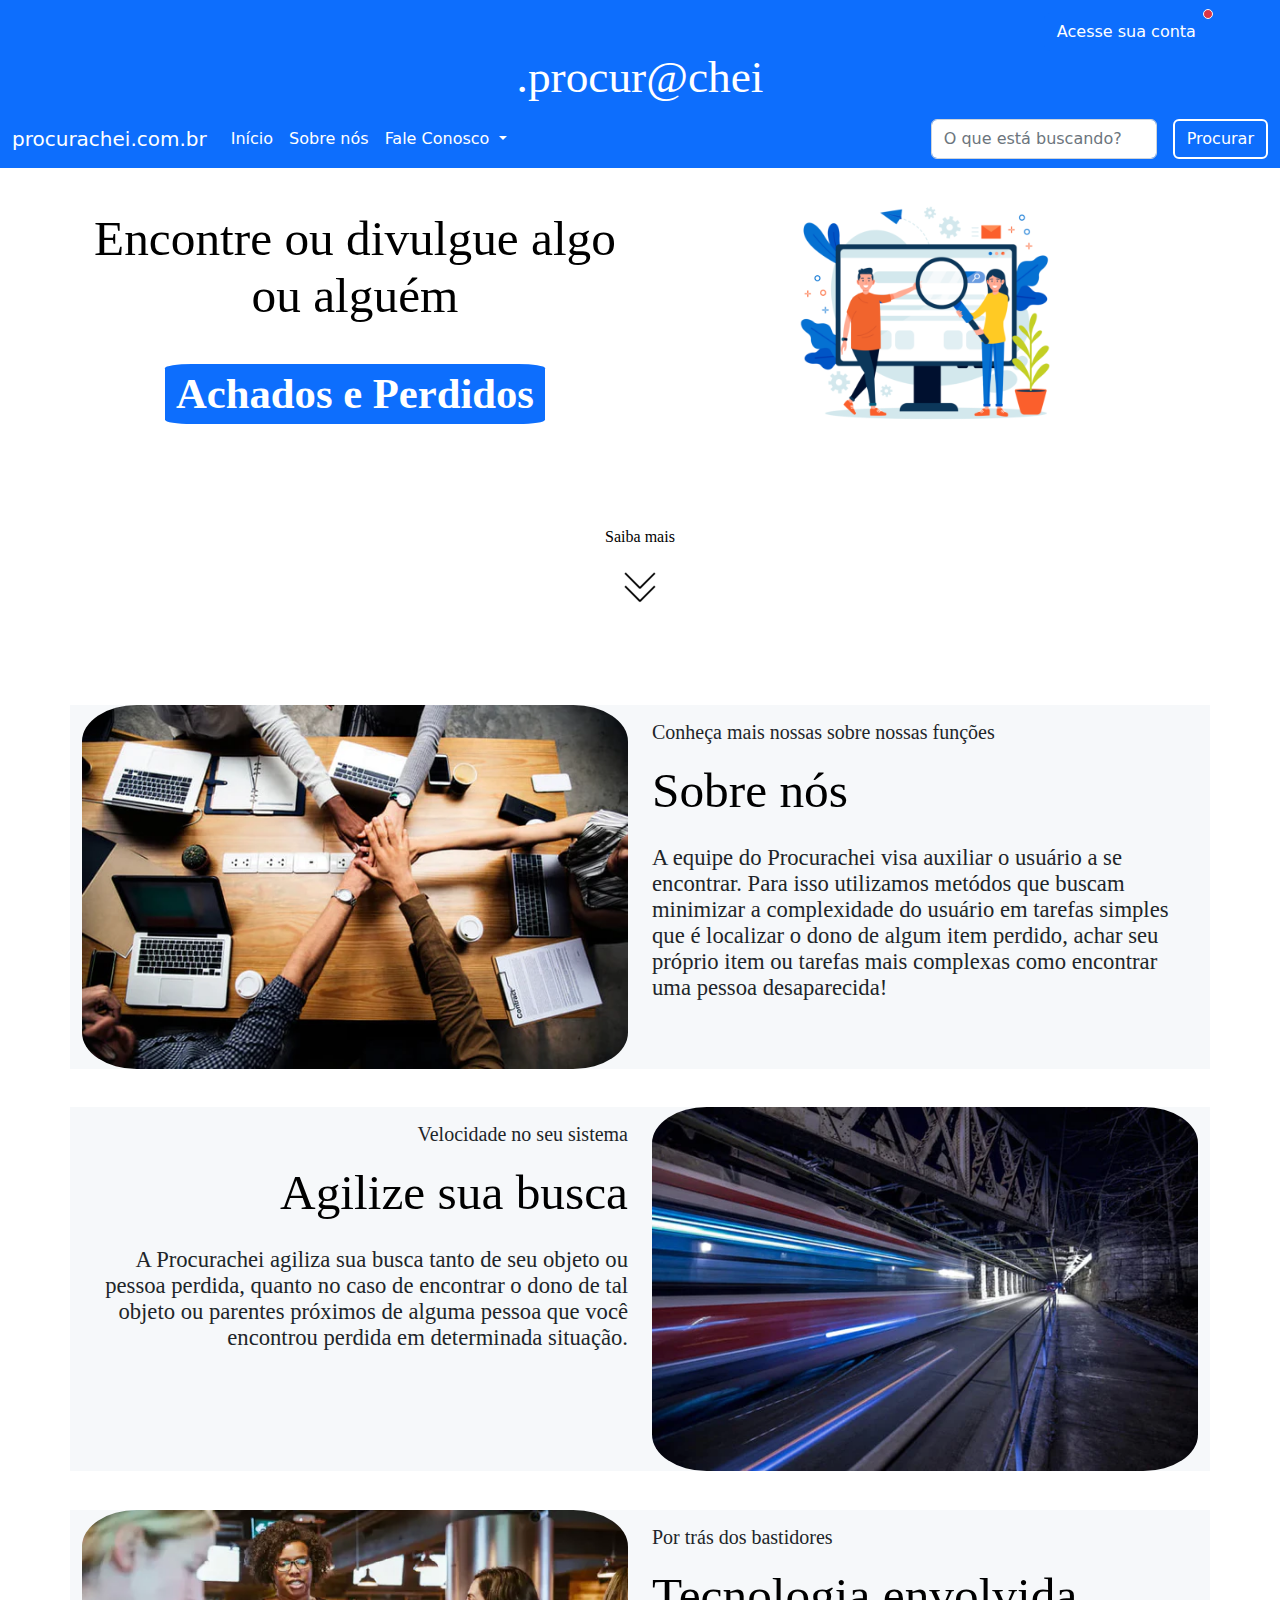
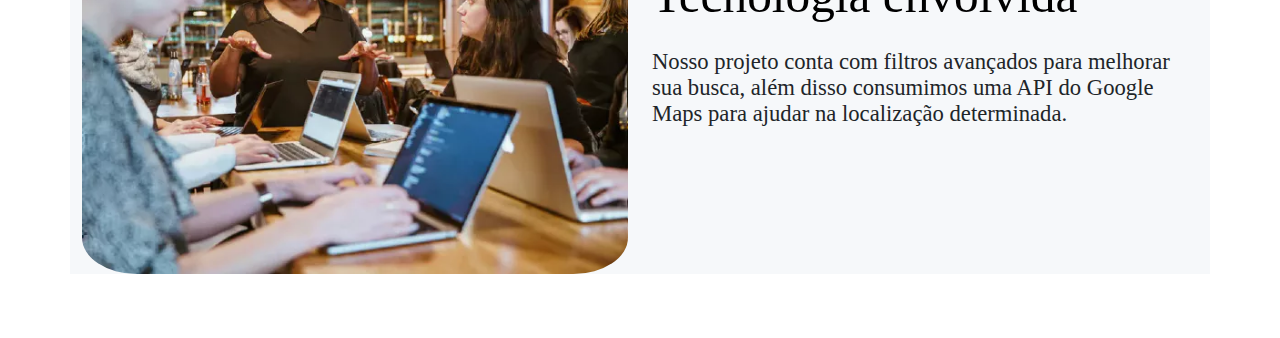
==== index.html @ 92f53f3b "segundo commit >.<" ====
<!DOCTYPE html>
<html lang ="pt-BR">
<head>
    <meta charset="UTF-8">
    <meta name="viewport" content="width=device-width, initial-scale=1">
    <meta http-equiv="X-UA-Compatible" content ="ie=edge">
    <title>Início - Procurachei</title>
    <link rel="stylesheet" href="./reset.css">
    <link rel="stylesheet" href="./app.css">
    <link rel="stylesheet" href="./css/bootstrap.min.css">
    <meta name="color-scheme" content="dark-light">
</head>
<body>
    <header id="header">
        <h2> </h2>
        <button type="button" style="left: 38%;" class="btn btn-primary position-relative">
            Acesse sua conta
            <span class="position-absolute top-0 start-100 translate-middle p-1 bg-danger border border-light rounded-circle">
              <span class="visually-hidden">Novas mensageens</span>
            </span>
          </button>
        <h1> .procur@chei  </h1>

    <nav class="navbar navbar-expand-lg bg-primary">
        <div class="container-fluid">
          <a class="navbar-brand" style="color:white;" href="#">procurachei.com.br</a>
          <button class="navbar-toggler" type="button" data-bs-toggle="collapse" data-bs-target="#navbarSupportedContent" aria-controls="navbarSupportedContent" aria-expanded="false" aria-label="Toggle navigation">
            <span class="navbar-toggler-icon"></span>
          </button>
          <div class="collapse navbar-collapse" id="navbarSupportedContent">
            <ul class="navbar-nav me-auto mb-2 mb-lg-0">
              <li class="nav-item">
                <a class="nav-link active" style="color:white;" aria-current="page" href="#">Início</a>
              </li>
              <li class="nav-item">
                <a class="nav-link" style="color:white;" href="#sobrenos">Sobre nós</a>
              </li>
              <li class="nav-item dropdown">
                <a class="nav-link dropdown-toggle" href="#" style="color:white;" role="button" data-bs-toggle="dropdown" aria-expanded="false">
                  Fale Conosco
                </a>
                <ul class="dropdown-menu">
                  <li><a class="dropdown-item" href="#">Estou buscando</a></li>
                  <li><a class="dropdown-item" href="#">Encontrei aqui</a></li>
                  <li><hr class="dropdown-divider"></li>
                  <li><a class="dropdown-item" href="#">Suporte</a></li>
                </ul>
              </li>
            </ul>
            <form class="d-flex" role="search">
              <input class="form-control me-3" type="search" placeholder="O que está buscando?" aria-label="Procurar">
              <button class="btn btn-primary" style="border: 2px solid; white" submit>Procurar</button>
            </form>
          </div>
        </div>
      </nav>

    </header>

    <main id="main">
        <p></p>
        <div class="container">
            <div class="row">
                <div class="col-md-6">
                    <p></p>
                    <h1 style="text-align: center;">Encontre ou divulgue algo ou alguém</h1>
                   <a href="#" style="text-decoration:none"> <h2 class="pulse"> Achados e Perdidos </h2>  </a>
                </div>
                <div class="col-md-6">
                    <img class="img-fluid" src="./imgs/mapa.png" alt="">
                </div>
            </div>
        </div>
        <p></p>
        <h5 class="pulse"> Saiba mais </h5>
<a href="#sobrenos"> <img class="pulse" src="./imgs/setasbaixo.png" alt=""></li> </a>
<p style="margin-top:7%"> </p>
<div  style="background-color: #f6f8fa;" class="container">
    <div class="row">
    <div class="col-md-6">
        <img id="sobrenos" class="img-fluid" style="border-radius: 10%;" src="./imgs/team.webp" alt="">
    </div>
        <div class="col-md-6">
            <p></p>
            <h6 style="text-align: left;"> Conheça mais nossas sobre nossas funções </h6>
            <h1 style="text-align: left;">Sobre nós</h1>
            <p style="margin-top:2%"></p>
            <h4 style="text-align: left;">A equipe do Procurachei visa auxiliar o usuário a se encontrar. Para isso utilizamos metódos que buscam
            minimizar a complexidade do usuário em tarefas simples que é localizar o dono de algum item perdido, achar seu próprio item ou tarefas mais 
            complexas como encontrar uma pessoa desaparecida! </h4>
</div>
</div>
</div>
<p style="margin-top:3%"></p>
<div style="background-color: #f6f8fa;" class="container">
    <div class="row">
    <div class="col-md-6">
        <p></p>
        <h6 style="text-align: right;"> Velocidade no seu sistema </h6>
        <h1 style="text-align: right;">Agilize sua busca</h1>
        <p style="margin-top:2%"></p>
        <h4 style="text-align: right;">A Procurachei agiliza sua busca tanto de seu objeto ou pessoa perdida, quanto no caso de encontrar o dono de tal objeto ou parentes
        próximos de alguma pessoa que você encontrou perdida em determinada situação. </h4>
    </div>
        <div class="col-md-6">

            <img id="sobrenos" class="img-fluid" style="border-radius: 10%;" src="./imgs/agilize_600x.webp" alt="">
</div>
</div>
</div>
<p style="margin-top:3%"> </p>
<div  style="background-color: #f6f8fa;" class="container">
    <div class="row">
    <div class="col-md-6">
        <img id="sobrenos" class="img-fluid" style="border-radius: 10%;" src="./imgs/bastidores.webp" alt="">
    </div>
        <div class="col-md-6">
            <p></p>
            <h6 style="text-align: left;"> Por trás dos bastidores </h6>
            <h1 style="text-align: left;">Tecnologia envolvida</h1>
            <p style="margin-top:2%"></p>
            <h4 style="text-align: left;">Nosso projeto conta com filtros avançados para melhorar sua busca, além disso consumimos uma API do Google Maps para ajudar
            na localização determinada. </h4>
</div>
</div>
</div>
<p style="margin-top:5%"></p>
</main>
<script type="text/javascript" src="./js/bootstrap.bundle.js"></script> 
<script>

   


function checkLogin(){
    if (usuario.value == ''){
        alert("Preencha o campo de usuário");
    } else if (senha.value == ''){
        alert("Preencha o campo de senha");
    }

}
</script>
</body>
</html>
---- app.css ----
#header {
    position: relative;
    width: 100%;
    background: #0d6efd;
    text-align: center;  
    padding: 0.1em 0;
}

#header h1 {
    color: #FFFFFF;
    text-align: center;  
    font: 34pt Century Gothic;

}
#header h2 {
    color: #0d6efd;
    text-align: center;  
    padding: 0.1em 0;
    font: medium Century Gothic;
}
#header h6 {
    color: #FFFFFF;
    text-align: center;  
    text-decoration: underline;
    line-height: 2;
    font: bold Century Gothic;
}

#btnEntrar {
    display: inline-block;
    padding: 0.2em;
    text-align: center;
    line-height: 1.4;
    color:#0d6efd;
    background: #FFFFFF;
    border-color: #0d6efd;
    border-radius: 30%;
}

#main h1 {
    color: #000000;
    text-align: center;  
    font: 37pt Century Gothic;
    padding: 0.2em 0;
}
#main h2 {
    color: #FFFFFF;
    background-color: #0d6efd;
    text-align: center;  
    font: bold  32pt Century Gothic;
    padding-right: 2%;
    padding-left: 2%;
    text-decoration: none;
    border: #0d6efd 10px;
    border-radius: 7%;
    line-height: 1.4;
}
#main h5 {
    color: #000000;
    text-align: center;  
    font: 12pt Century Gothic;
    line-height: 7.0;
    margin-bottom: -5%;
}
#main h6 {
    font: 15pt Century Gothic;

}
#main h4 {
    font: 17pt Century Gothic;

}

.pulse {
    animation: pulse 0.7s infinite;
    margin: 0 auto;
    display: table;
    margin-top: 30px;
    animation-direction: alternate;
    -webkit-animation-name: pulse;
    animation-name: pulse;
  }
  @-webkit-keyframes pulse {
    0% {
      -webkit-transform: scale(1);
      
    }
    100% {
      -webkit-transform: scale(1.1);
      
    }
  }
  
  @keyframes pulse {
    0% {
      transform: scale(1);
     
    }
    100% {
      transform: scale(1.1);
      
    }
  }
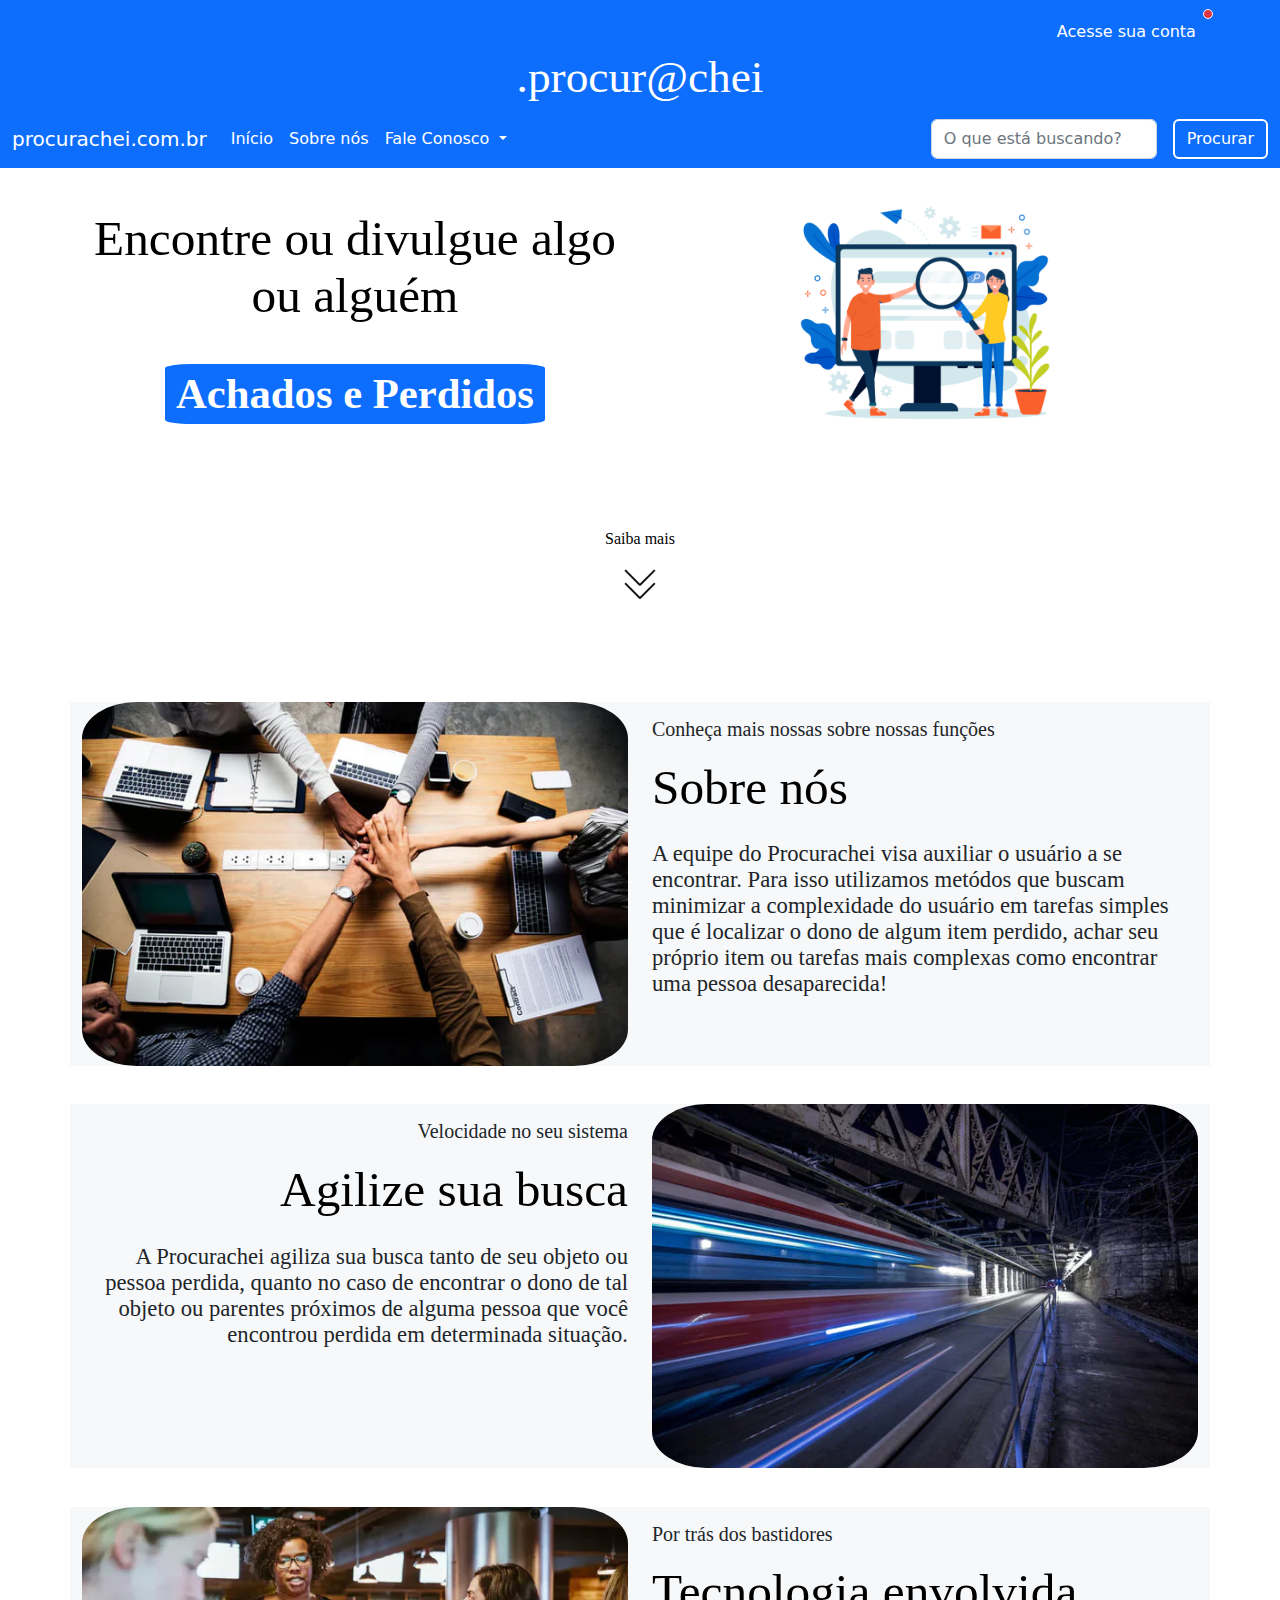
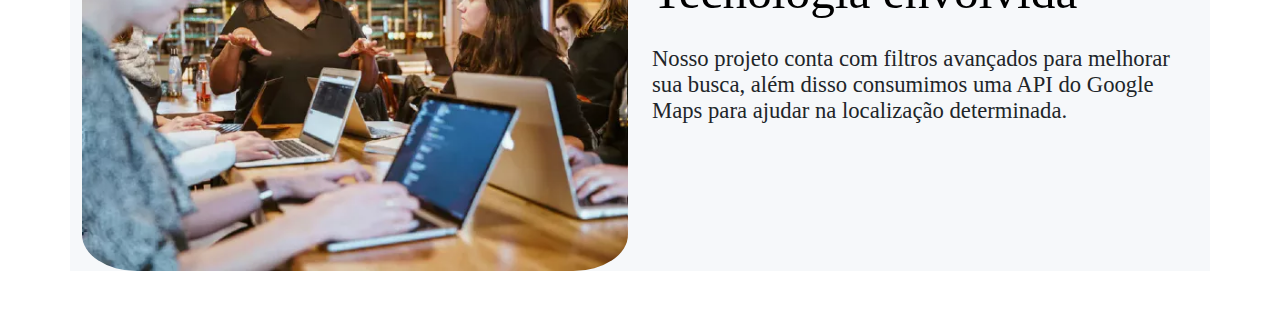
==== commit 5ac56c9d: "<3" ====
--- a/index.html
+++ b/index.html
@@ -16,7 +16,7 @@
         <button type="button" style="left: 38%;" class="btn btn-primary position-relative">
             Acesse sua conta
             <span class="position-absolute top-0 start-100 translate-middle p-1 bg-danger border border-light rounded-circle">
-              <span class="visually-hidden">Novas mensageens</span>
+              <span class="visually-hidden">Novas mensagens</span>
             </span>
           </button>
         <h1> .procur@chei  </h1>
--- a/app.css
+++ b/app.css
@@ -59,8 +59,8 @@
     color: #000000;
     text-align: center;  
     font: 12pt Century Gothic;
-    line-height: 7.0;
-    margin-bottom: -5%;
+    line-height: 7.2;
+    margin-bottom: -5.5%;
 }
 #main h6 {
     font: 15pt Century Gothic;
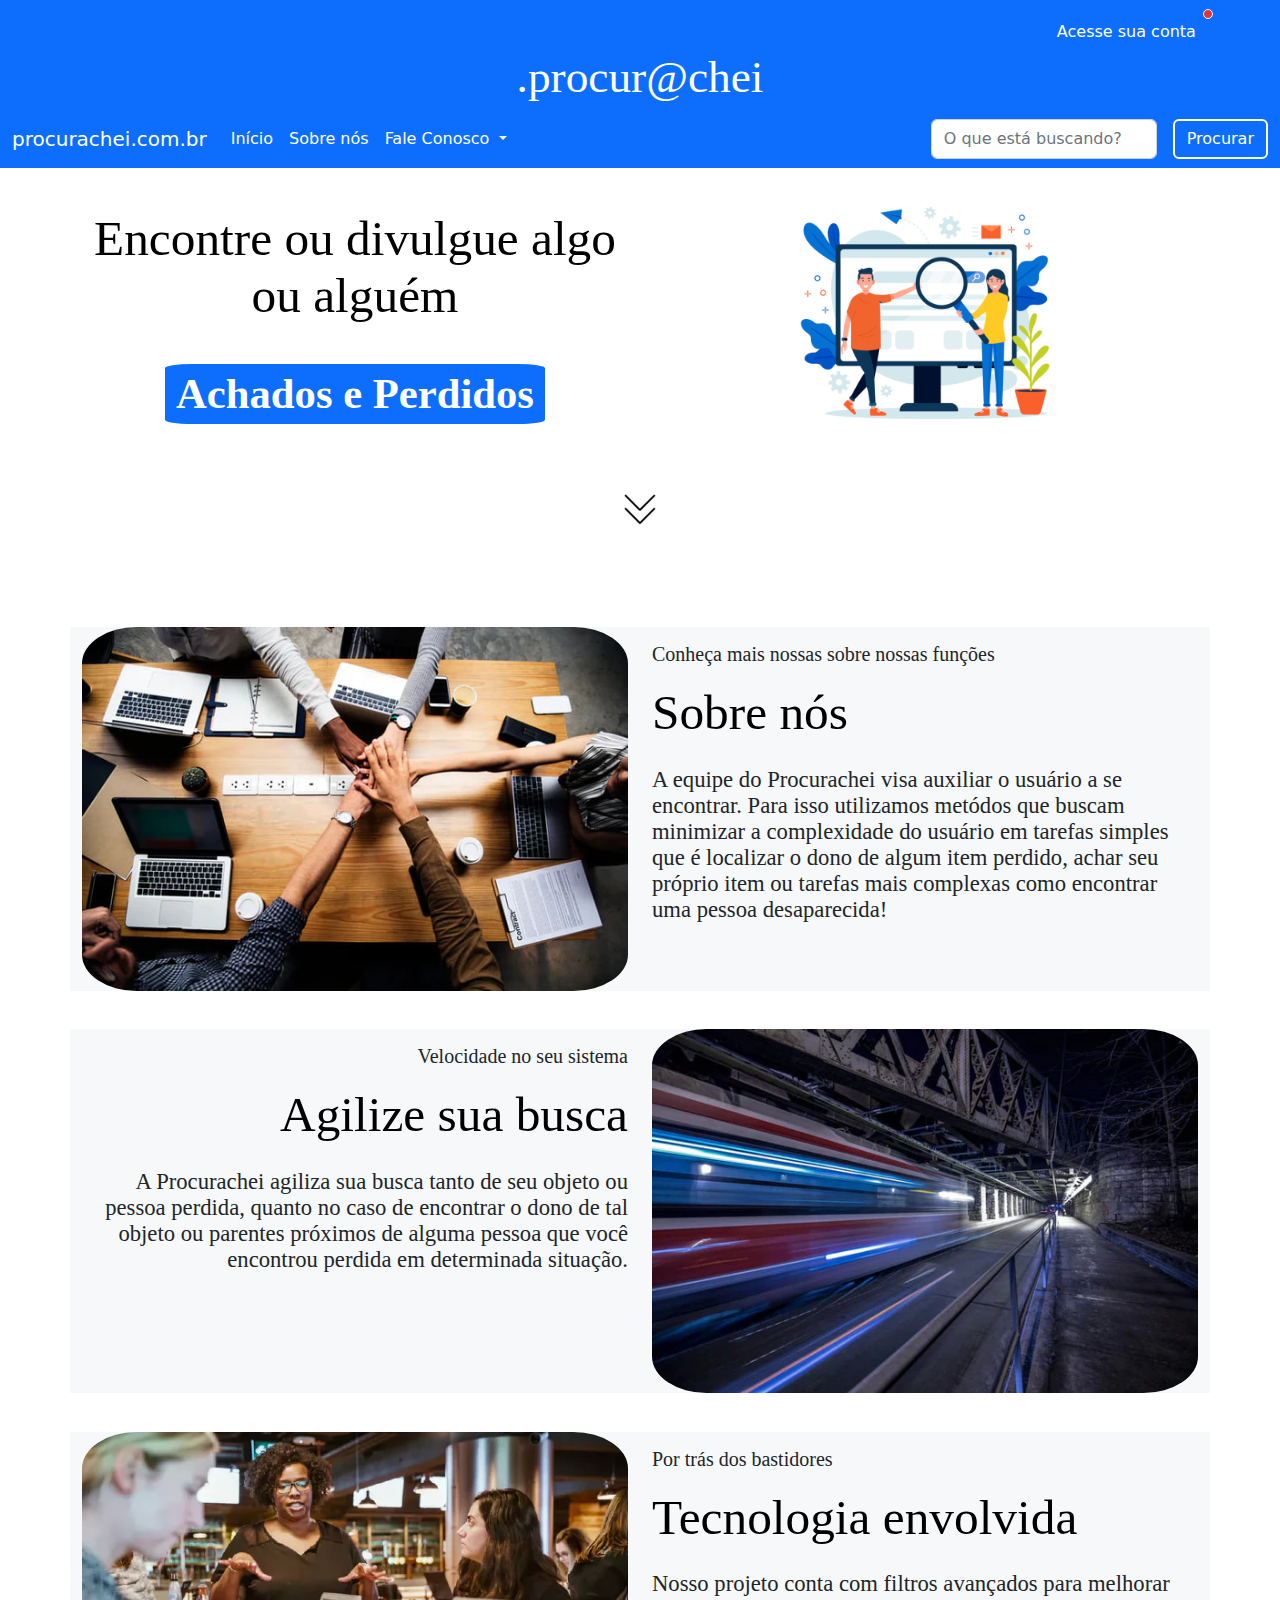
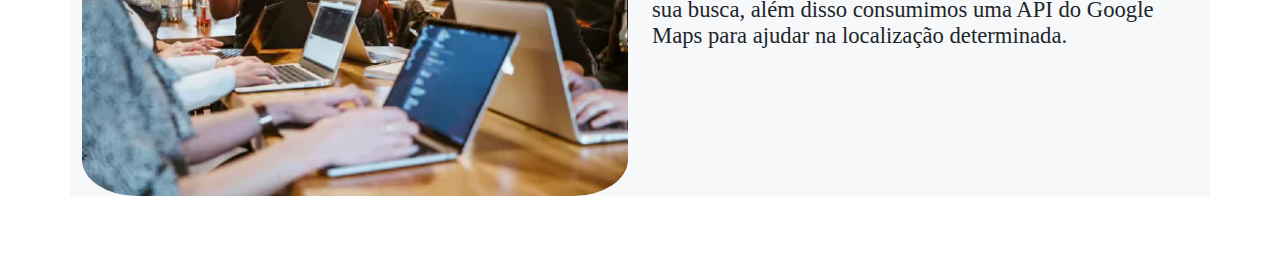
==== commit a5827eb4: "23:57" ====
--- a/index.html
+++ b/index.html
@@ -20,7 +20,6 @@
             </span>
           </button>
         <h1> .procur@chei  </h1>
-
     <nav class="navbar navbar-expand-lg bg-primary">
         <div class="container-fluid">
           <a class="navbar-brand" style="color:white;" href="#">procurachei.com.br</a>
@@ -72,7 +71,6 @@
             </div>
         </div>
         <p></p>
-        <h5 class="pulse"> Saiba mais </h5>
 <a href="#sobrenos"> <img class="pulse" src="./imgs/setasbaixo.png" alt=""></li> </a>
 <p style="margin-top:7%"> </p>
 <div  style="background-color: #f6f8fa;" class="container">
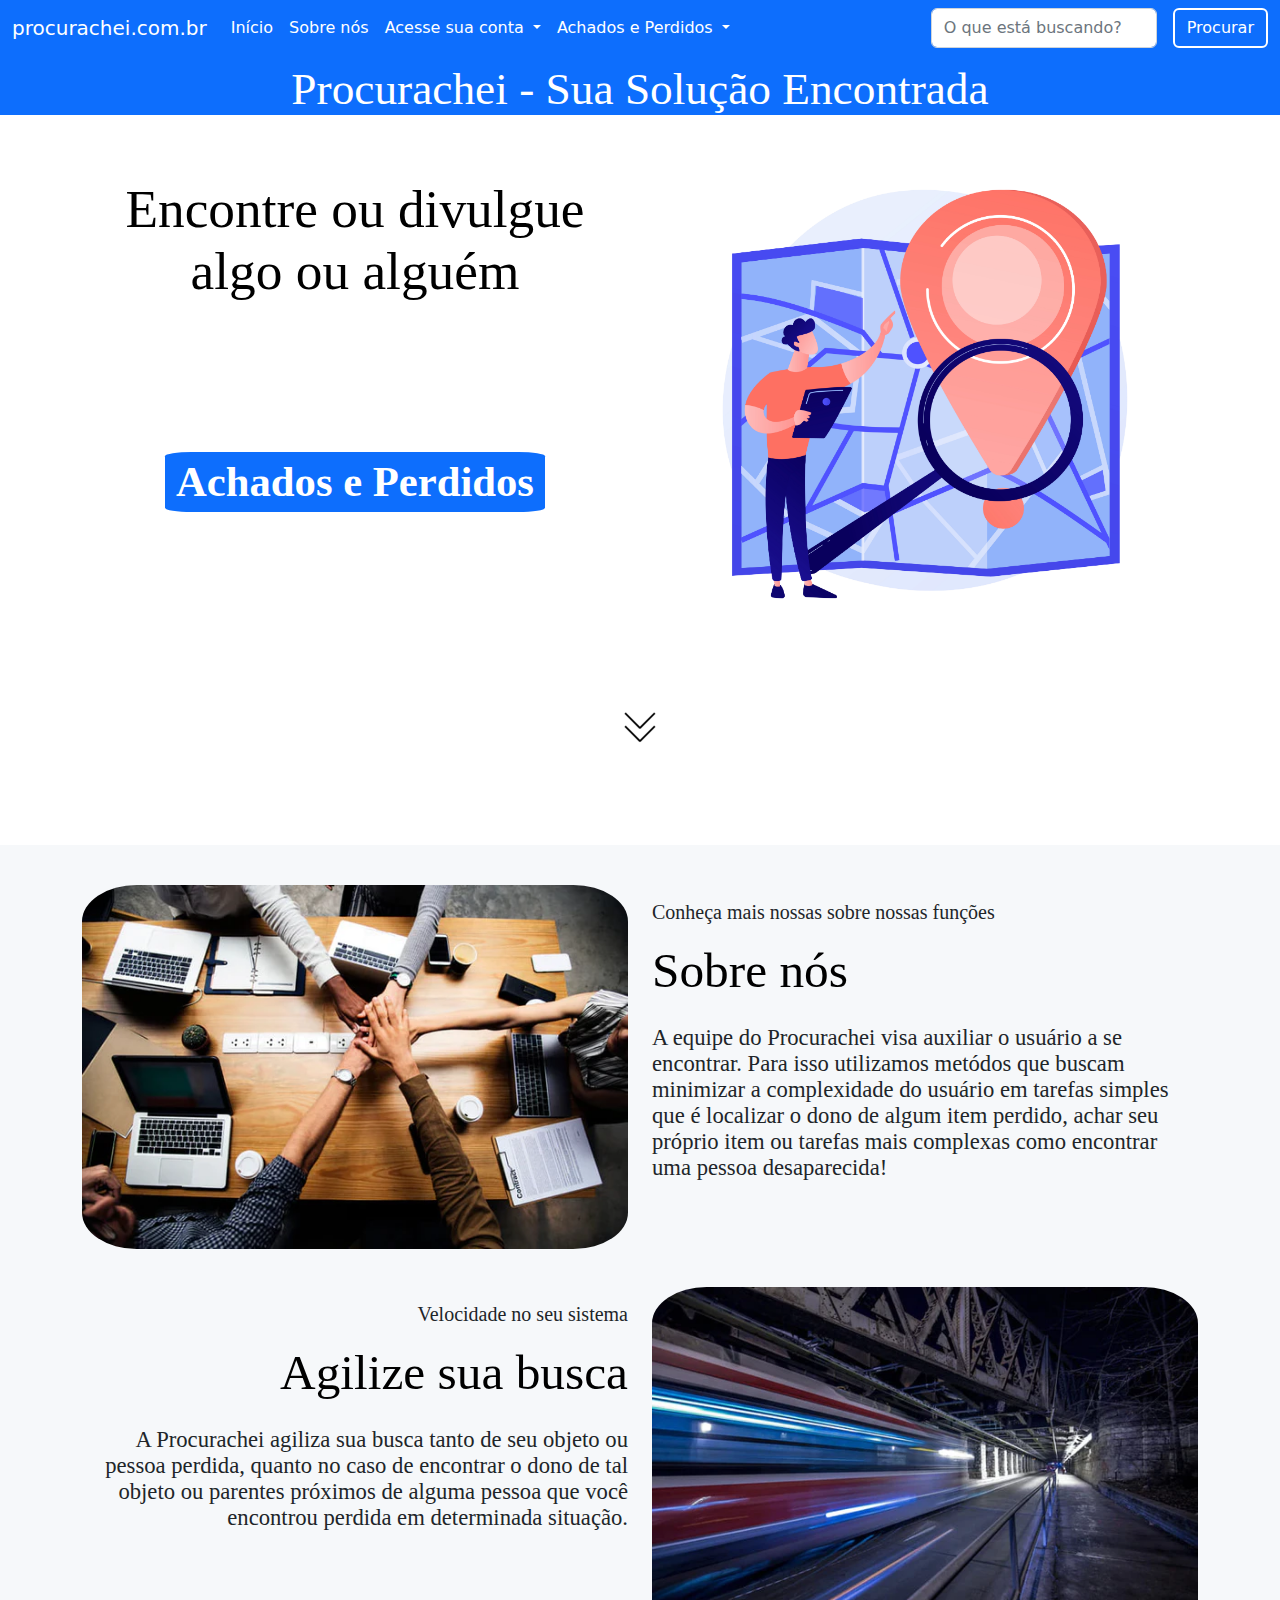
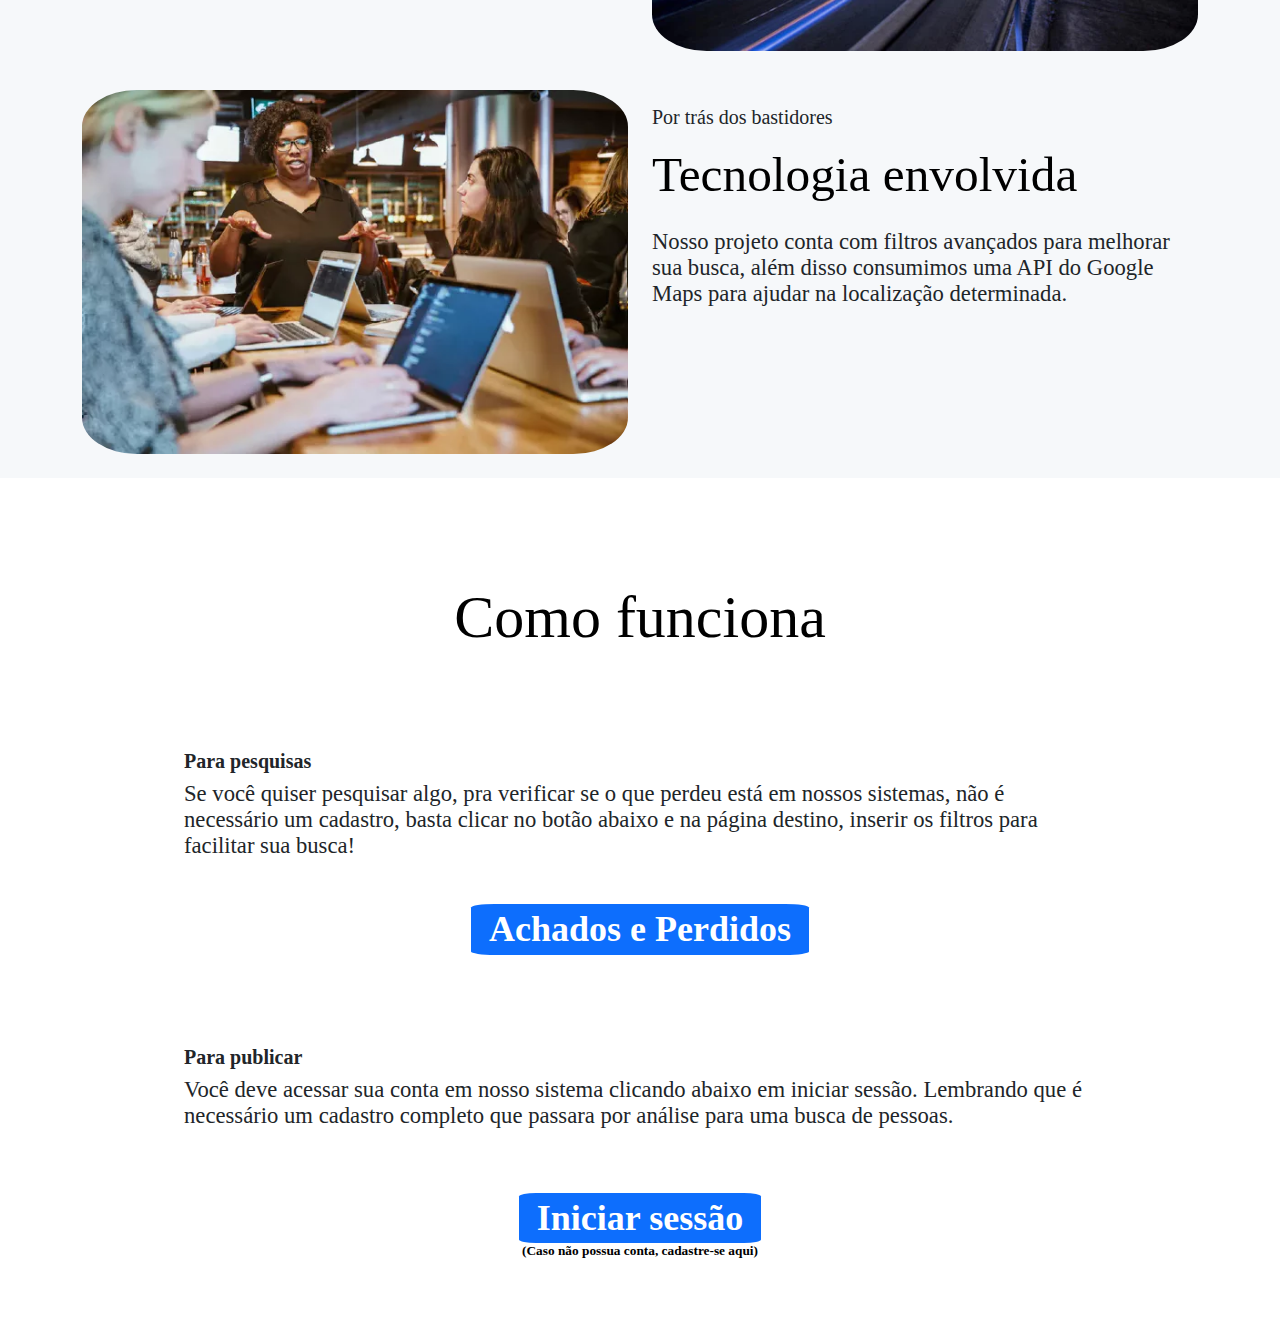
==== commit 39b69302: "Inserção da parte de como funciona, alteração do navbar e layout mais responsivo para diversos monit" ====
--- a/index.html
+++ b/index.html
@@ -12,15 +12,7 @@
 </head>
 <body>
     <header id="header">
-        <h2> </h2>
-        <button type="button" style="left: 38%;" class="btn btn-primary position-relative">
-            Acesse sua conta
-            <span class="position-absolute top-0 start-100 translate-middle p-1 bg-danger border border-light rounded-circle">
-              <span class="visually-hidden">Novas mensagens</span>
-            </span>
-          </button>
-        <h1> .procur@chei  </h1>
-    <nav class="navbar navbar-expand-lg bg-primary">
+      <nav class="navbar fixed-top navbar-expand-lg bg-primary"> 
         <div class="container-fluid">
           <a class="navbar-brand" style="color:white;" href="#">procurachei.com.br</a>
           <button class="navbar-toggler" type="button" data-bs-toggle="collapse" data-bs-target="#navbarSupportedContent" aria-controls="navbarSupportedContent" aria-expanded="false" aria-label="Toggle navigation">
@@ -36,11 +28,22 @@
               </li>
               <li class="nav-item dropdown">
                 <a class="nav-link dropdown-toggle" href="#" style="color:white;" role="button" data-bs-toggle="dropdown" aria-expanded="false">
-                  Fale Conosco
+                  Acesse sua conta
                 </a>
                 <ul class="dropdown-menu">
-                  <li><a class="dropdown-item" href="#">Estou buscando</a></li>
-                  <li><a class="dropdown-item" href="#">Encontrei aqui</a></li>
+                  <li><a class="dropdown-item" href="#">Já sou cadastrado</a></li>
+                  <li><a class="dropdown-item" href="#">Quero me cadastrar</a></li>
+                  <li><hr class="dropdown-divider"></li>
+                  <li><a class="dropdown-item" href="#">Esqueci minha senha</a></li>
+                </ul>
+              </li>
+              <li class="nav-item dropdown">
+                <a class="nav-link dropdown-toggle" href="#" style="color:white;" role="button" data-bs-toggle="dropdown" aria-expanded="false">
+                  Achados e Perdidos
+                </a>
+                <ul class="dropdown-menu">
+                  <li><a class="dropdown-item" href="#">Estou procurando &#129488</a></li>
+                  <li><a class="dropdown-item" href="#">Achei aqui &#128512</a></li>
                   <li><hr class="dropdown-divider"></li>
                   <li><a class="dropdown-item" href="#">Suporte</a></li>
                 </ul>
@@ -48,35 +51,35 @@
             </ul>
             <form class="d-flex" role="search">
               <input class="form-control me-3" type="search" placeholder="O que está buscando?" aria-label="Procurar">
-              <button class="btn btn-primary" style="border: 2px solid; white" submit>Procurar</button>
+              <button class="btn btn-primary" style="border: 2px solid; white;" submit>Procurar</button>
             </form>
           </div>
         </div>
       </nav>
-
+      <h1>.  </h1>
     </header>
-
-    <main id="main">
-        <p></p>
-        <div class="container">
+    <h1 id="titulodapagina"> Procurachei - Sua Solução Encontrada  </h1>
+        <div style="width: 100%;" class="container">
             <div class="row">
                 <div class="col-md-6">
-                    <p></p>
-                    <h1 style="text-align: center;">Encontre ou divulgue algo ou alguém</h1>
-                   <a href="#" style="text-decoration:none"> <h2 class="pulse"> Achados e Perdidos </h2>  </a>
+                 
+                    <h1 id="primeirotitulo" style="text-align: center;">Encontre ou divulgue algo ou alguém</h1>
+                   <a href="#" style="text-decoration:none"> <h2 id="achadoseperdidos" class="pulse"> Achados e Perdidos </h2>  </a>
                 </div>
                 <div class="col-md-6">
-                    <img class="img-fluid" src="./imgs/mapa.png" alt="">
+                    <img class="img-fluid" src="./imgs/mapa.jpg" alt="">
                 </div>
             </div>
         </div>
         <p></p>
 <a href="#sobrenos"> <img class="pulse" src="./imgs/setasbaixo.png" alt=""></li> </a>
 <p style="margin-top:7%"> </p>
-<div  style="background-color: #f6f8fa;" class="container">
+<main style="background-color: #f6f8fa;" id="main">
+  <p id="sobrenos" style="color: #f6f8fa;">.</p>
+<div  class="container">
     <div class="row">
     <div class="col-md-6">
-        <img id="sobrenos" class="img-fluid" style="border-radius: 10%;" src="./imgs/team.webp" alt="">
+        <img class="img-fluid" style="border-radius: 10%;" src="./imgs/team.webp" alt="">
     </div>
         <div class="col-md-6">
             <p></p>
@@ -90,24 +93,23 @@
 </div>
 </div>
 <p style="margin-top:3%"></p>
-<div style="background-color: #f6f8fa;" class="container">
-    <div class="row">
+<div  class="container">
+    <div style="flex-direction: row-reverse;" class="row">
     <div class="col-md-6">
-        <p></p>
-        <h6 style="text-align: right;"> Velocidade no seu sistema </h6>
-        <h1 style="text-align: right;">Agilize sua busca</h1>
-        <p style="margin-top:2%"></p>
-        <h4 style="text-align: right;">A Procurachei agiliza sua busca tanto de seu objeto ou pessoa perdida, quanto no caso de encontrar o dono de tal objeto ou parentes
-        próximos de alguma pessoa que você encontrou perdida em determinada situação. </h4>
+      <img id="sobrenos" class="img-fluid" style="border-radius: 10%;" src="./imgs/agilize_600x.webp" alt="">
     </div>
         <div class="col-md-6">
-
-            <img id="sobrenos" class="img-fluid" style="border-radius: 10%;" src="./imgs/agilize_600x.webp" alt="">
+          <p></p>
+          <h6 style="text-align: right;"> Velocidade no seu sistema </h6>
+          <h1 style="text-align: right;">Agilize sua busca</h1>
+          <p style="margin-top:2%"></p>
+          <h4 style="text-align: right;">A Procurachei agiliza sua busca tanto de seu objeto ou pessoa perdida, quanto no caso de encontrar o dono de tal objeto ou parentes
+          próximos de alguma pessoa que você encontrou perdida em determinada situação. </h4>
 </div>
 </div>
 </div>
 <p style="margin-top:3%"> </p>
-<div  style="background-color: #f6f8fa;" class="container">
+<div  class="container">
     <div class="row">
     <div class="col-md-6">
         <img id="sobrenos" class="img-fluid" style="border-radius: 10%;" src="./imgs/bastidores.webp" alt="">
@@ -119,11 +121,32 @@
             <p style="margin-top:2%"></p>
             <h4 style="text-align: left;">Nosso projeto conta com filtros avançados para melhorar sua busca, além disso consumimos uma API do Google Maps para ajudar
             na localização determinada. </h4>
+            
 </div>
 </div>
 </div>
-<p style="margin-top:5%"></p>
+<p style="color: #f6f8fa;">.</p>
 </main>
+<h1 id="siteh1" style="padding-top: 7%; padding-bottom: 7%;"> Como funciona </h1>
+<div class="container">
+<div class="row">
+<div class="col-md-12" style="padding-left: 10%; padding-right: 10%;">
+  <h6 id="siteh6" style="text-align: left;">Para pesquisas</h6>
+<h4 id="siteh4" style="text-align: left"> Se você quiser pesquisar algo, pra verificar se o que perdeu está em nossos sistemas, não é necessário um cadastro, basta clicar
+no botão abaixo e  na página destino, inserir os filtros para facilitar sua busca!</h4>
+<p style="margin-top:5%"> </p>
+<a href="#" style="text-decoration:none"> <h6 id="botaofunciona" class="pulse"> Achados e Perdidos </h6>  </a>
+<p style="margin-top:10%"> </p>
+<h6 id="siteh6" style="text-align: left;">Para publicar</h6>
+<h4 id="siteh4" style="text-align: left"> Você deve acessar sua conta em nosso sistema clicando abaixo em iniciar sessão. Lembrando que é
+necessário um cadastro completo que passara por análise para uma busca de pessoas.</h4>
+<p style="margin-top:7%"> </p>
+<a href="#" style="text-decoration:none"> <h6 id="botaofunciona"> Iniciar sessão </h6>  </a>
+<a href="#" style="text-decoration:none"> <h6 id="cadastrese"> (Caso não possua conta, cadastre-se aqui) </h6>  </a>
+<p style="margin-top:7%"> </p>
+</div>
+</div>
+</div>
 <script type="text/javascript" src="./js/bootstrap.bundle.js"></script> 
 <script>
 
--- a/app.css
+++ b/app.css
@@ -11,6 +11,15 @@
     text-align: center;  
     font: 34pt Century Gothic;
 
+}
+
+#titulodapagina{
+  position: relative;
+  width: 100%;
+  background: #0d6efd;
+  color: #FFFFFF;
+  text-align: center;  
+  font: 34pt Century Gothic;
 }
 #header h2 {
     color: #0d6efd;
@@ -37,13 +46,15 @@
     border-radius: 30%;
 }
 
-#main h1 {
+#primeirotitulo {
     color: #000000;
     text-align: center;  
-    font: 37pt Century Gothic;
+    font: 40pt Century Gothic;
     padding: 0.2em 0;
+    padding-top: 10%;
+    padding-bottom: 22%;
 }
-#main h2 {
+#achadoseperdidos {
     color: #FFFFFF;
     background-color: #0d6efd;
     text-align: center;  
@@ -54,6 +65,12 @@
     border: #0d6efd 10px;
     border-radius: 7%;
     line-height: 1.4;
+}
+#main h1 {
+  color: #000000;
+  text-align: center;  
+  font: 37pt Century Gothic;
+  padding: 0.2em 0;
 }
 #main h5 {
     color: #000000;
@@ -68,6 +85,41 @@
 }
 #main h4 {
     font: 17pt Century Gothic;
+
+}
+
+#siteh4 {
+  font: 17pt Century Gothic;
+
+}
+#siteh6 {
+  font: bold 15pt Century Gothic;
+
+}
+#siteh1 {
+  color: #000000;
+  text-align: center;  
+  font: 45pt Century Gothic;
+}
+#botaofunciona {
+  color: #FFFFFF;
+  background-color: #0d6efd;
+  text-align: center;  
+  font: bold  27pt Century Gothic;
+  text-decoration: none;
+  border: #0d6efd 10px;
+  border-radius: 7%;
+  line-height: 1.4;
+  padding-left: 2%;
+  padding-right: 2%;
+  margin: 0 auto;
+  display: table;
+}
+
+#cadastrese {
+  color: #000000;
+  text-align: center; 
+  font: bold 10pt Century Gothic;
 
 }
 
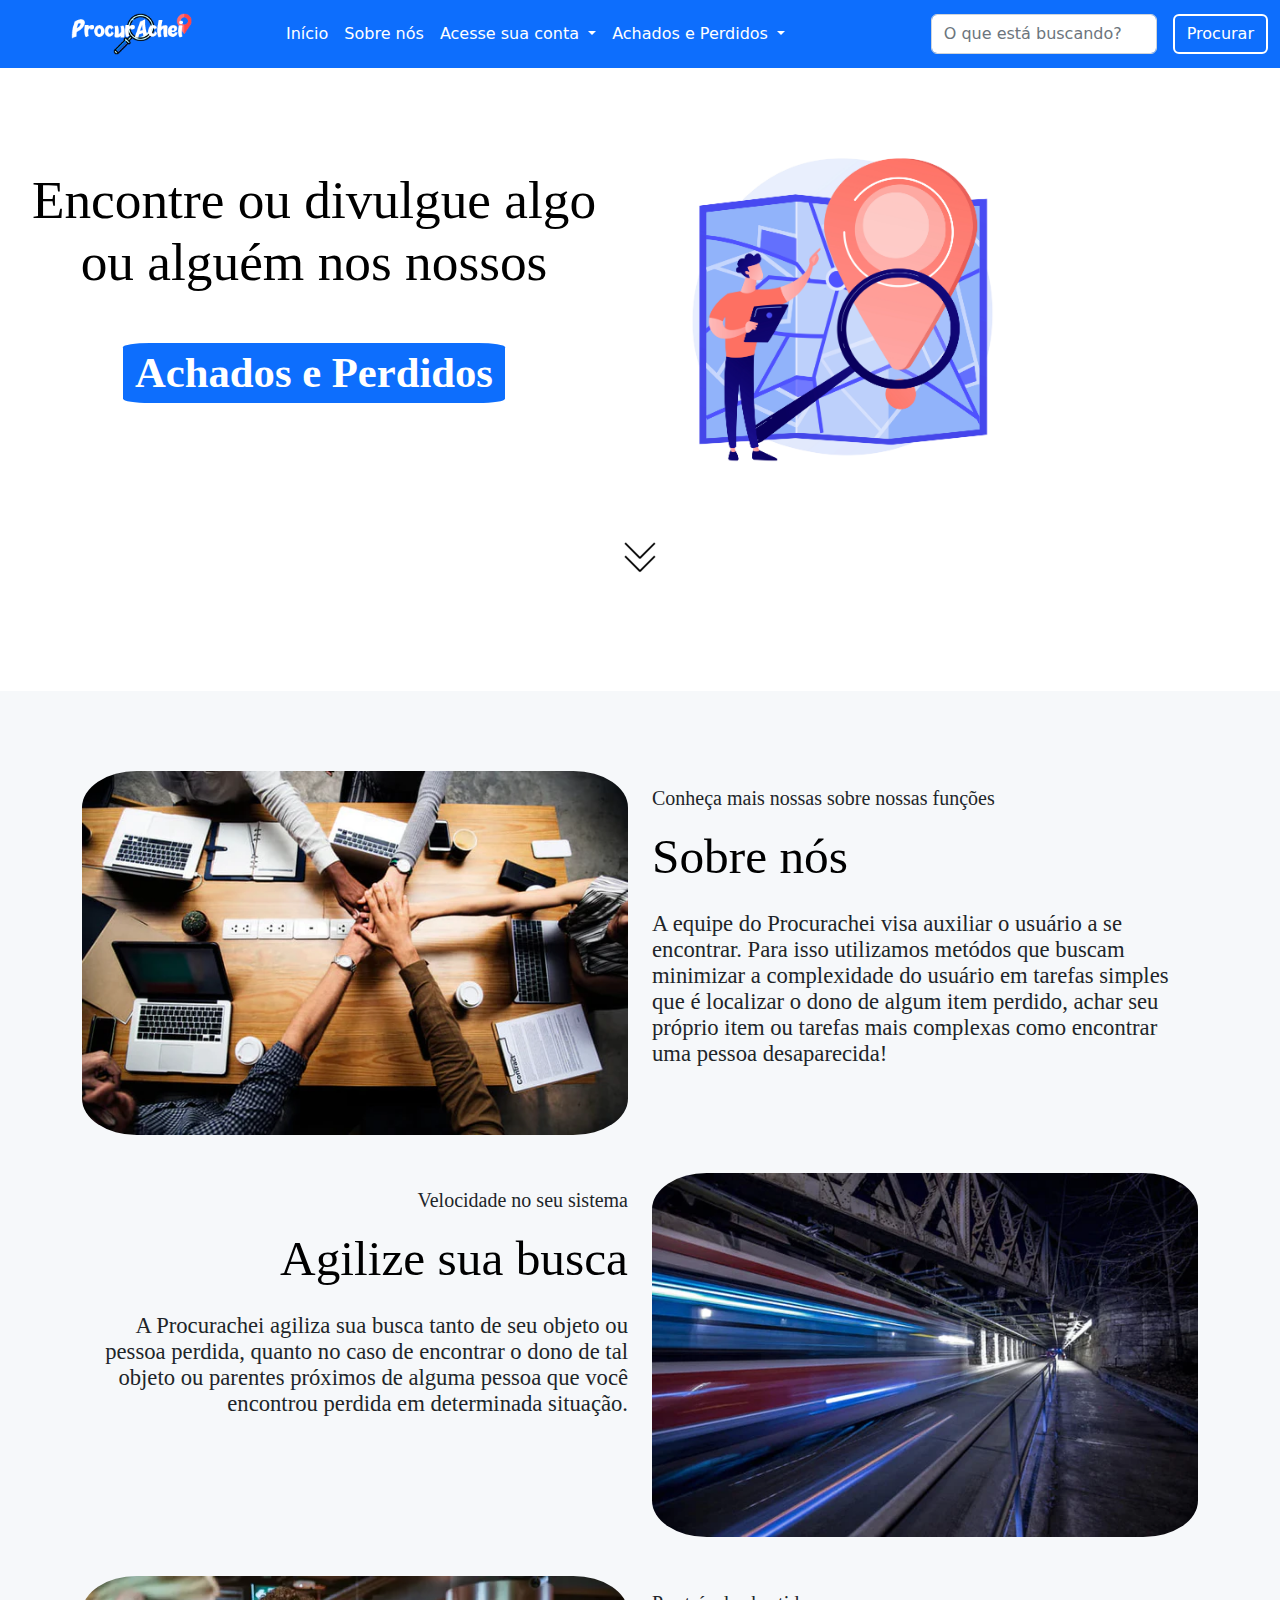
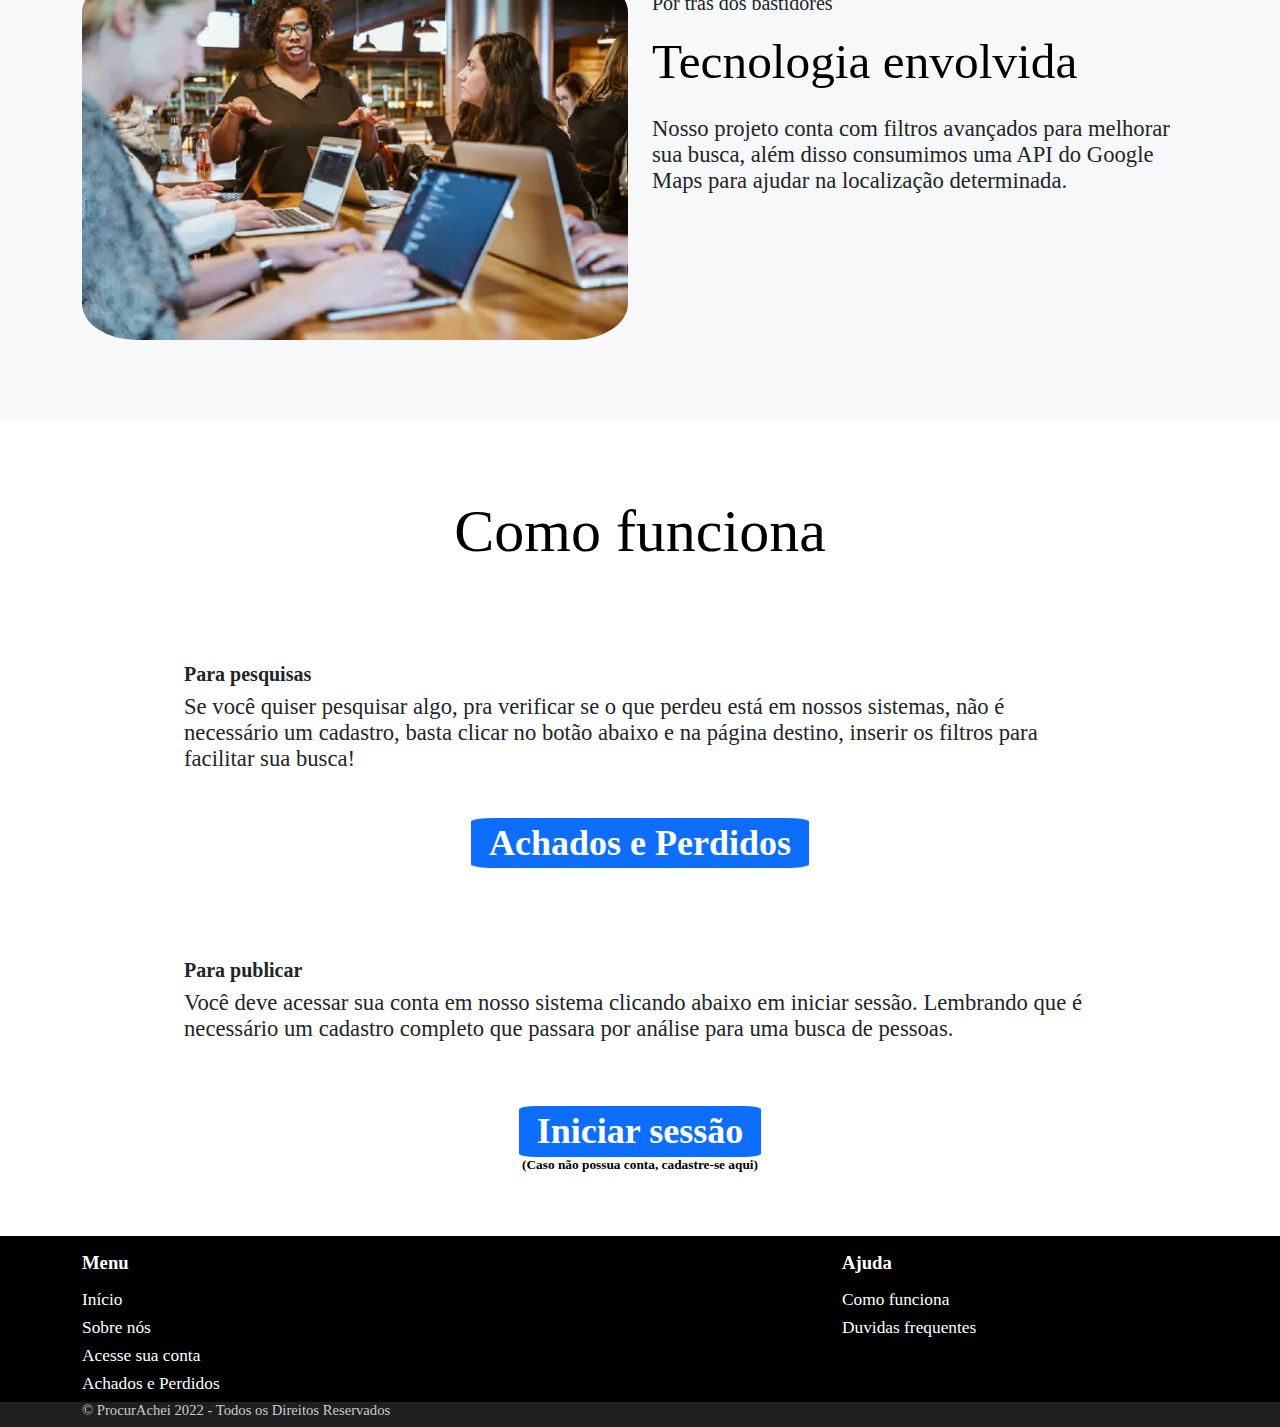
==== commit 53f18afe: "Implementei a area de acesso, inseri uma logo, fiz alterações no layout para ficar bem responsivo..." ====
--- a/index.html
+++ b/index.html
@@ -14,7 +14,7 @@
     <header id="header">
       <nav class="navbar fixed-top navbar-expand-lg bg-primary"> 
         <div class="container-fluid">
-          <a class="navbar-brand" style="color:white;" href="#">procurachei.com.br</a>
+          <a class="navbar-brand" href="#"> <img style="width: 70%;" src="imgs/logo.png" alt="Logo escrito Procurachei com lupa e icone de localização atrás"> </a>
           <button class="navbar-toggler" type="button" data-bs-toggle="collapse" data-bs-target="#navbarSupportedContent" aria-controls="navbarSupportedContent" aria-expanded="false" aria-label="Toggle navigation">
             <span class="navbar-toggler-icon"></span>
           </button>
@@ -31,7 +31,7 @@
                   Acesse sua conta
                 </a>
                 <ul class="dropdown-menu">
-                  <li><a class="dropdown-item" href="#">Já sou cadastrado</a></li>
+                  <li><a class="dropdown-item" href="areadeacesso.html">Já sou cadastrado</a></li>
                   <li><a class="dropdown-item" href="#">Quero me cadastrar</a></li>
                   <li><hr class="dropdown-divider"></li>
                   <li><a class="dropdown-item" href="#">Esqueci minha senha</a></li>
@@ -45,7 +45,7 @@
                   <li><a class="dropdown-item" href="#">Estou procurando &#129488</a></li>
                   <li><a class="dropdown-item" href="#">Achei aqui &#128512</a></li>
                   <li><hr class="dropdown-divider"></li>
-                  <li><a class="dropdown-item" href="#">Suporte</a></li>
+                  <li><a class="dropdown-item" href="#comofunciona">Como funciona</a></li>
                 </ul>
               </li>
             </ul>
@@ -56,30 +56,32 @@
           </div>
         </div>
       </nav>
-      <h1>.  </h1>
     </header>
-    <h1 id="titulodapagina"> Procurachei - Sua Solução Encontrada  </h1>
-        <div style="width: 100%;" class="container">
-            <div class="row">
+    <p style="margin-top:7%"> </p>
+    <article>
+        <div class="container-fluid">
+            <div style="width: 100%;" class="row">
                 <div class="col-md-6">
                  
-                    <h1 id="primeirotitulo" style="text-align: center;">Encontre ou divulgue algo ou alguém</h1>
+                    <h1 id="primeirotitulo" style="text-align: center;">Encontre ou divulgue algo ou alguém nos nossos </h1>
                    <a href="#" style="text-decoration:none"> <h2 id="achadoseperdidos" class="pulse"> Achados e Perdidos </h2>  </a>
                 </div>
                 <div class="col-md-6">
-                    <img class="img-fluid" src="./imgs/mapa.jpg" alt="">
+                    <img class="img-fluid" style="width: 67%;" src="./imgs/mapa.jpg" alt="Foto de uma pessoa apontando para um mapa com uma lupa em um icone de localização">
                 </div>
             </div>
         </div>
         <p></p>
-<a href="#sobrenos"> <img class="pulse" src="./imgs/setasbaixo.png" alt=""></li> </a>
+<a href="#sobrenos"> <img class="pulse" src="./imgs/setasbaixo.png" alt="setas apontando para baixo"></li> </a>
+</article>
 <p style="margin-top:7%"> </p>
-<main style="background-color: #f6f8fa;" id="main">
+<main id="main">
   <p id="sobrenos" style="color: #f6f8fa;">.</p>
+  <p style="color: #f6f8fa;"> . </p>
 <div  class="container">
     <div class="row">
     <div class="col-md-6">
-        <img class="img-fluid" style="border-radius: 10%;" src="./imgs/team.webp" alt="">
+        <img class="img-fluid" style="border-radius: 10%;" src="./imgs/team.webp" alt="equipe de pessoas dando a mão">
     </div>
         <div class="col-md-6">
             <p></p>
@@ -96,7 +98,7 @@
 <div  class="container">
     <div style="flex-direction: row-reverse;" class="row">
     <div class="col-md-6">
-      <img id="sobrenos" class="img-fluid" style="border-radius: 10%;" src="./imgs/agilize_600x.webp" alt="">
+      <img id="sobrenos" class="img-fluid" style="border-radius: 10%;" src="./imgs/agilize_600x.webp" alt="Imagem de trem rápido indicando velocidade">
     </div>
         <div class="col-md-6">
           <p></p>
@@ -112,7 +114,7 @@
 <div  class="container">
     <div class="row">
     <div class="col-md-6">
-        <img id="sobrenos" class="img-fluid" style="border-radius: 10%;" src="./imgs/bastidores.webp" alt="">
+        <img id="sobrenos" class="img-fluid" style="border-radius: 10%;" src="./imgs/bastidores.webp" alt="Equipe de pessoas trabalhando com notebooks">
     </div>
         <div class="col-md-6">
             <p></p>
@@ -125,9 +127,10 @@
 </div>
 </div>
 </div>
+<p style="color: #f6f8fa;"> . </p>
 <p style="color: #f6f8fa;">.</p>
 </main>
-<h1 id="siteh1" style="padding-top: 7%; padding-bottom: 7%;"> Como funciona </h1>
+<h1 id="comofunciona" style="padding-top: 6%; padding-bottom: 7%;"> Como funciona </h1>
 <div class="container">
 <div class="row">
 <div class="col-md-12" style="padding-left: 10%; padding-right: 10%;">
@@ -141,26 +144,49 @@
 <h4 id="siteh4" style="text-align: left"> Você deve acessar sua conta em nosso sistema clicando abaixo em iniciar sessão. Lembrando que é
 necessário um cadastro completo que passara por análise para uma busca de pessoas.</h4>
 <p style="margin-top:7%"> </p>
-<a href="#" style="text-decoration:none"> <h6 id="botaofunciona"> Iniciar sessão </h6>  </a>
+<a href="areadeacesso.html" style="text-decoration:none"> <h6 id="botaofunciona"> Iniciar sessão </h6>  </a>
 <a href="#" style="text-decoration:none"> <h6 id="cadastrese"> (Caso não possua conta, cadastre-se aqui) </h6>  </a>
 <p style="margin-top:7%"> </p>
 </div>
 </div>
 </div>
+<footer id="footer">
+  <div class="container">
+    <div class="row">
+      <div class="col-md-4">
+        <p> </p>
+      <p id="menufooter1"> Menu </p>
+      <a href="#titulodapagina" style="text-decoration:none"> <h1 id="menufooter"> Início </h1>  </a>
+      <a href="#sobrenos" style="text-decoration:none"> <h1 id="menufooter"> Sobre nós </h1>  </a>
+      <a href="areadeacesso.html" style="text-decoration:none"> <h1 id="menufooter"> Acesse sua conta </h1>  </a>
+      <a href="#" style="text-decoration:none"> <h1 id="menufooter"> Achados e Perdidos </h1>  </a>
+    </div>
+    <div class="col-md-4">
+      <h1></h1>
+    </div>
+    <div class="col-md-4">
+      <p></p>
+      <p id="menufooter1">Ajuda</p>
+      <a href="#comofunciona" style="text-decoration:none"><h1 id="menufooter"> Como funciona </h1> </a>
+      <a href="#" style="text-decoration:none"><h1 id="menufooter"> Duvidas frequentes </h1> </a>
+    </div>
+    </div>
+  </div>
+
+</footer>
+<div id="footerzinho">
+  <div class="container">
+    <div class="row">
+      <div class="col-md-12">
+        <h5 id="footerzinho"> © ProcurAchei 2022 - Todos os Direitos Reservados</h5>
+      </div>
+    </div>
+  </div>
+</div>
 <script type="text/javascript" src="./js/bootstrap.bundle.js"></script> 
 <script>
 
-   
-
-
-function checkLogin(){
-    if (usuario.value == ''){
-        alert("Preencha o campo de usuário");
-    } else if (senha.value == ''){
-        alert("Preencha o campo de senha");
-    }
-
-}
+  
 </script>
 </body>
 </html>--- a/app.css
+++ b/app.css
@@ -19,7 +19,7 @@
   background: #0d6efd;
   color: #FFFFFF;
   text-align: center;  
-  font: 34pt Century Gothic;
+  font: 27pt Century Gothic;
 }
 #header h2 {
     color: #0d6efd;
@@ -36,14 +36,7 @@
 }
 
 #btnEntrar {
-    display: inline-block;
-    padding: 0.2em;
-    text-align: center;
-    line-height: 1.4;
-    color:#0d6efd;
-    background: #FFFFFF;
-    border-color: #0d6efd;
-    border-radius: 30%;
+  font: bold  17pt Century Gothic;
 }
 
 #primeirotitulo {
@@ -52,7 +45,7 @@
     font: 40pt Century Gothic;
     padding: 0.2em 0;
     padding-top: 10%;
-    padding-bottom: 22%;
+    padding-bottom: 7%;
 }
 #achadoseperdidos {
     color: #FFFFFF;
@@ -66,6 +59,9 @@
     border-radius: 7%;
     line-height: 1.4;
 }
+#main {
+  background-color: #f6f8fa;
+}
 #main h1 {
   color: #000000;
   text-align: center;  
@@ -96,7 +92,7 @@
   font: bold 15pt Century Gothic;
 
 }
-#siteh1 {
+#comofunciona {
   color: #000000;
   text-align: center;  
   font: 45pt Century Gothic;
@@ -127,7 +123,6 @@
     animation: pulse 0.7s infinite;
     margin: 0 auto;
     display: table;
-    margin-top: 30px;
     animation-direction: alternate;
     -webkit-animation-name: pulse;
     animation-name: pulse;
@@ -152,4 +147,55 @@
       transform: scale(1.1);
       
     }
-  }+  }
+  #footer {
+    background-color: #000000;
+    width: 100%;
+    height: 100%;
+  }
+  #menufooter {
+    color: #FFFFFF;
+    font: 13pt Century Gothic;
+  }
+  #menufooter1 {
+    color: #FFFFFF;
+    font: bold 14pt Century Gothic;
+  }
+  #footerzinho {
+    background-color: #1f1f1f;
+    width: 100%;
+    font: 11pt Century Gothic;
+    color: #cccccc;
+  }
+  #areadeacesso {
+    color: #0d6efd;
+    text-align: center;  
+    font: bold 42pt Century Gothic;
+    width: 100%;
+  }
+  #esqueceu{
+    font: 11pt Century Gothic;
+    padding-top: 3%;
+    text-align: right;
+    color: #000000;
+  }
+  #ntcadastro{
+    font: 15pt Century Gothic;
+    padding-top: 10%;
+    text-align: center;
+    color: #000000;
+  }
+  html {
+    height: 100%;
+    min-height: 100%;
+}
+
+body {
+    display: flex;
+    flex-direction: column;
+    min-height: 100%;
+}
+
+footer {
+    margin-top: auto;
+}
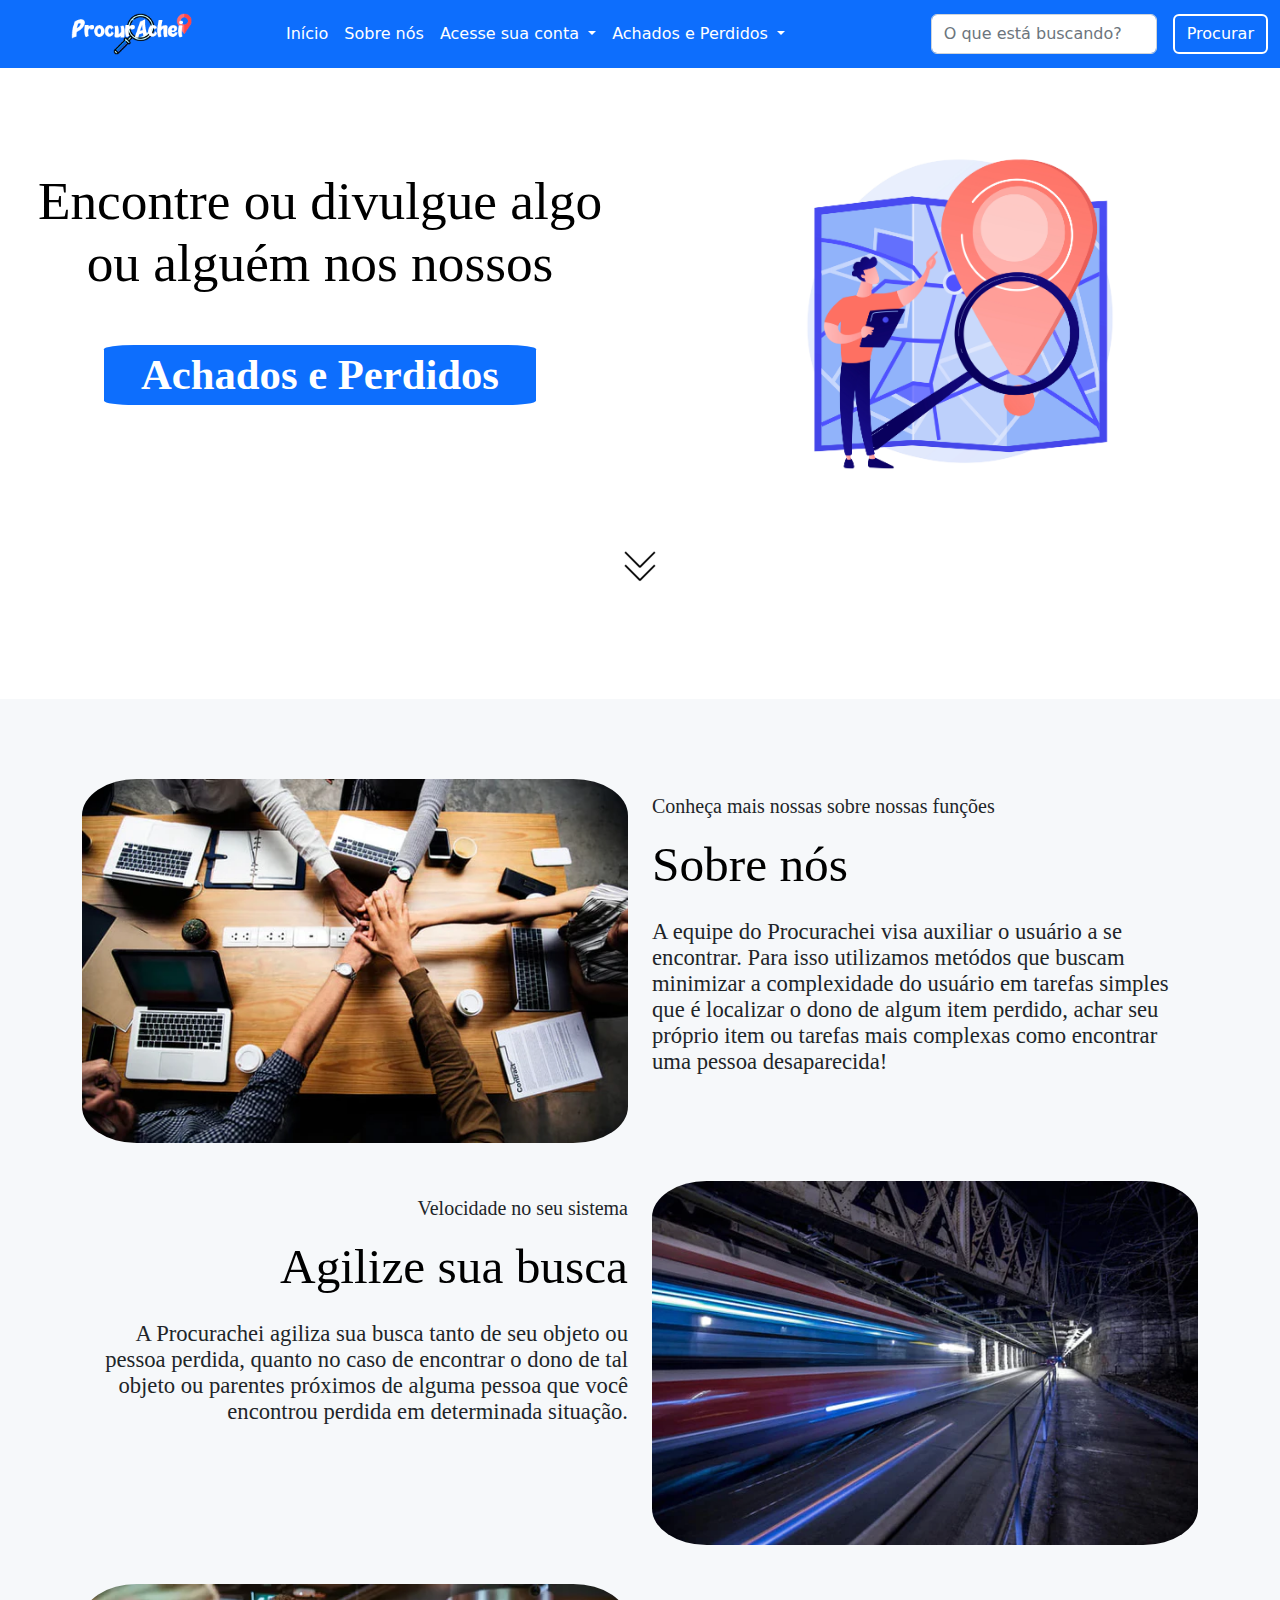
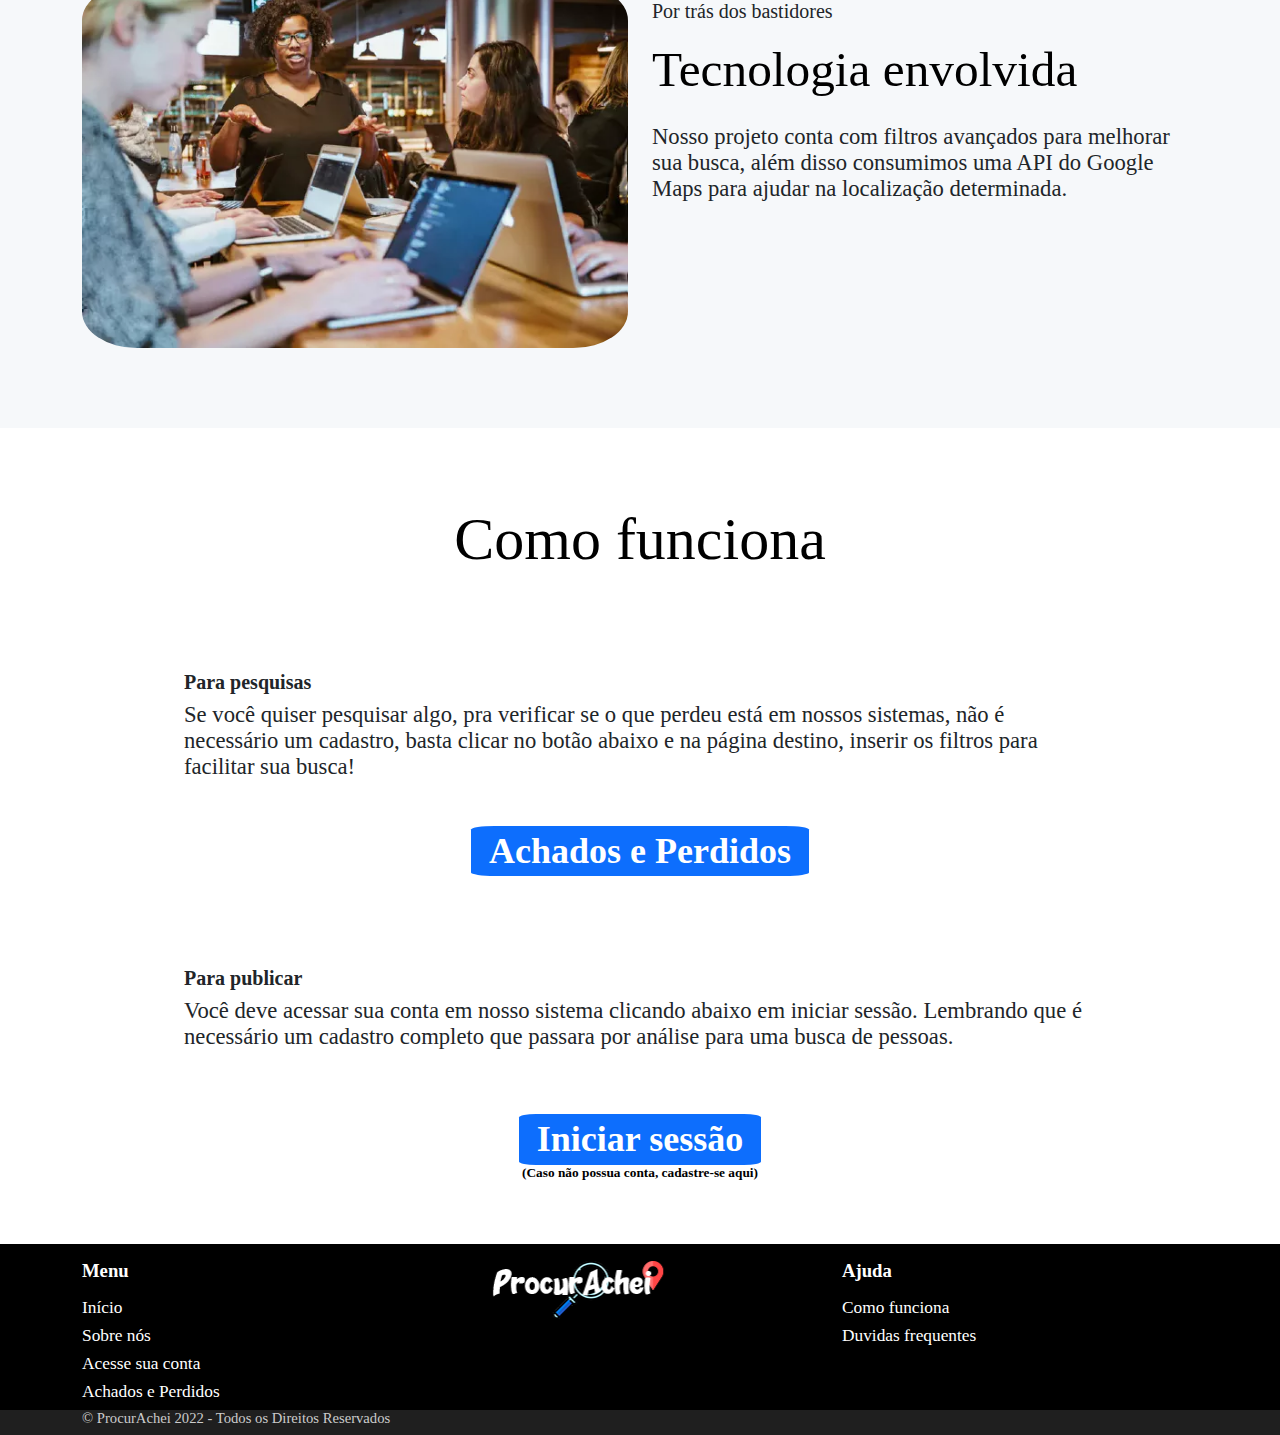
==== commit b841af2b: "adição de icones, backgrounds e responsividade" ====
--- a/index.html
+++ b/index.html
@@ -1,192 +1,236 @@
 <!DOCTYPE html>
-<html lang ="pt-BR">
+<html lang="pt-BR">
+
 <head>
-    <meta charset="UTF-8">
-    <meta name="viewport" content="width=device-width, initial-scale=1">
-    <meta http-equiv="X-UA-Compatible" content ="ie=edge">
-    <title>Início - Procurachei</title>
-    <link rel="stylesheet" href="./reset.css">
-    <link rel="stylesheet" href="./app.css">
-    <link rel="stylesheet" href="./css/bootstrap.min.css">
-    <meta name="color-scheme" content="dark-light">
+  <meta charset="UTF-8">
+  <meta name="viewport" content="width=device-width, initial-scale=1">
+  <meta http-equiv="X-UA-Compatible" content="ie=edge">
+  <title>Início - Procurachei</title>
+  <link rel="stylesheet" href="./reset.css">
+  <link rel="stylesheet" href="./app.css">
+  <link rel="stylesheet" href="./css/bootstrap.min.css">
+  <meta name="color-scheme" content="dark-light">
 </head>
+
 <body>
-    <header id="header">
-      <nav class="navbar fixed-top navbar-expand-lg bg-primary"> 
-        <div class="container-fluid">
-          <a class="navbar-brand" href="#"> <img style="width: 70%;" src="imgs/logo.png" alt="Logo escrito Procurachei com lupa e icone de localização atrás"> </a>
-          <button class="navbar-toggler" type="button" data-bs-toggle="collapse" data-bs-target="#navbarSupportedContent" aria-controls="navbarSupportedContent" aria-expanded="false" aria-label="Toggle navigation">
-            <span class="navbar-toggler-icon"></span>
-          </button>
-          <div class="collapse navbar-collapse" id="navbarSupportedContent">
-            <ul class="navbar-nav me-auto mb-2 mb-lg-0">
-              <li class="nav-item">
-                <a class="nav-link active" style="color:white;" aria-current="page" href="#">Início</a>
-              </li>
-              <li class="nav-item">
-                <a class="nav-link" style="color:white;" href="#sobrenos">Sobre nós</a>
-              </li>
-              <li class="nav-item dropdown">
-                <a class="nav-link dropdown-toggle" href="#" style="color:white;" role="button" data-bs-toggle="dropdown" aria-expanded="false">
-                  Acesse sua conta
-                </a>
-                <ul class="dropdown-menu">
-                  <li><a class="dropdown-item" href="areadeacesso.html">Já sou cadastrado</a></li>
-                  <li><a class="dropdown-item" href="#">Quero me cadastrar</a></li>
-                  <li><hr class="dropdown-divider"></li>
-                  <li><a class="dropdown-item" href="#">Esqueci minha senha</a></li>
-                </ul>
-              </li>
-              <li class="nav-item dropdown">
-                <a class="nav-link dropdown-toggle" href="#" style="color:white;" role="button" data-bs-toggle="dropdown" aria-expanded="false">
-                  Achados e Perdidos
-                </a>
-                <ul class="dropdown-menu">
-                  <li><a class="dropdown-item" href="#">Estou procurando &#129488</a></li>
-                  <li><a class="dropdown-item" href="#">Achei aqui &#128512</a></li>
-                  <li><hr class="dropdown-divider"></li>
-                  <li><a class="dropdown-item" href="#comofunciona">Como funciona</a></li>
-                </ul>
-              </li>
-            </ul>
-            <form class="d-flex" role="search">
-              <input class="form-control me-3" type="search" placeholder="O que está buscando?" aria-label="Procurar">
-              <button class="btn btn-primary" style="border: 2px solid; white;" submit>Procurar</button>
-            </form>
-          </div>
-        </div>
-      </nav>
-    </header>
-    <p style="margin-top:7%"> </p>
-    <article>
-        <div class="container-fluid">
-            <div style="width: 100%;" class="row">
-                <div class="col-md-6">
-                 
-                    <h1 id="primeirotitulo" style="text-align: center;">Encontre ou divulgue algo ou alguém nos nossos </h1>
-                   <a href="#" style="text-decoration:none"> <h2 id="achadoseperdidos" class="pulse"> Achados e Perdidos </h2>  </a>
-                </div>
-                <div class="col-md-6">
-                    <img class="img-fluid" style="width: 67%;" src="./imgs/mapa.jpg" alt="Foto de uma pessoa apontando para um mapa com uma lupa em um icone de localização">
-                </div>
-            </div>
-        </div>
-        <p></p>
-<a href="#sobrenos"> <img class="pulse" src="./imgs/setasbaixo.png" alt="setas apontando para baixo"></li> </a>
-</article>
-<p style="margin-top:7%"> </p>
-<main id="main">
-  <p id="sobrenos" style="color: #f6f8fa;">.</p>
-  <p style="color: #f6f8fa;"> . </p>
-<div  class="container">
-    <div class="row">
-    <div class="col-md-6">
-        <img class="img-fluid" style="border-radius: 10%;" src="./imgs/team.webp" alt="equipe de pessoas dando a mão">
-    </div>
-        <div class="col-md-6">
-            <p></p>
-            <h6 style="text-align: left;"> Conheça mais nossas sobre nossas funções </h6>
-            <h1 style="text-align: left;">Sobre nós</h1>
-            <p style="margin-top:2%"></p>
-            <h4 style="text-align: left;">A equipe do Procurachei visa auxiliar o usuário a se encontrar. Para isso utilizamos metódos que buscam
-            minimizar a complexidade do usuário em tarefas simples que é localizar o dono de algum item perdido, achar seu próprio item ou tarefas mais 
+
+  <header id="header">
+    <nav class="navbar fixed-top navbar-expand-lg bg-primary">
+      <div class="container-fluid">
+        <a class="navbar-brand" href="#"> <img style="width: 70%;" src="imgs/logo.png"
+            alt="Logo escrito Procurachei com lupa e icone de localização atrás"> </a>
+        <button class="navbar-toggler" type="button" data-bs-toggle="collapse" data-bs-target="#navbarSupportedContent"
+          aria-controls="navbarSupportedContent" aria-expanded="false" aria-label="Toggle navigation">
+          <span class="navbar-toggler-icon"></span>
+        </button>
+        <div class="collapse navbar-collapse" id="navbarSupportedContent">
+          <ul class="navbar-nav me-auto mb-2 mb-lg-0">
+            <li class="nav-item">
+              <a class="nav-link active" style="color:white;" aria-current="page" href="#">Início</a>
+            </li>
+            <li class="nav-item">
+              <a class="nav-link" style="color:white;" href="#sobrenos">Sobre nós</a>
+            </li>
+            <li class="nav-item dropdown">
+              <a class="nav-link dropdown-toggle" href="#" style="color:white;" role="button" data-bs-toggle="dropdown"
+                aria-expanded="false">
+                Acesse sua conta
+              </a>
+              <ul class="dropdown-menu">
+                <li><a class="dropdown-item" href="areadeacesso.html">Meu perfil</a></li>
+                <li><a class="dropdown-item" href="areadeacesso.html">Já sou cadastrado</a></li>
+                <li><a class="dropdown-item" href="cadastro.html">Quero me cadastrar</a></li>
+                <li>
+                  <hr class="dropdown-divider">
+                </li>
+                <li><a class="dropdown-item" href="esqueciminhasenha.html">Esqueci minha senha</a></li>
+              </ul>
+            </li>
+            <li class="nav-item dropdown">
+              <a class="nav-link dropdown-toggle" href="#" style="color:white;" role="button" data-bs-toggle="dropdown"
+                aria-expanded="false">
+                Achados e Perdidos
+              </a>
+              <ul class="dropdown-menu">
+                <li><a class="dropdown-item" href="#">Estou procurando &#129488</a></li>
+                <li><a class="dropdown-item" href="#">Achei aqui &#128512</a></li>
+                <li>
+                  <hr class="dropdown-divider">
+                </li>
+                <li><a class="dropdown-item" href="#comofunciona">Como funciona</a></li>
+              </ul>
+            </li>
+          </ul>
+          <form class="d-flex" role="search">
+            <input class="form-control me-3" type="search" placeholder="O que está buscando?" aria-label="Procurar">
+            <button class="btn btn-primary" style="border: 2px solid; white;" submit>Procurar</button>
+          </form>
+        </div>
+      </div>
+    </nav>
+  </header>
+
+  <p style="margin-top:7%"> </p>
+
+  <article>
+    <div class="container-fluid">
+      <div class="row">
+        <div class="col-md-6">
+
+          <h1 id="primeirotitulo" style="text-align: center;">Encontre ou divulgue algo ou alguém nos nossos </h1>
+          <a href="#" style="text-decoration:none">
+            <h6 id="achadoseperdidos" style="width: 70%;" class="pulse"> Achados e Perdidos </h6>
+          </a>
+        </div>
+        <div style="text-align: center;" class="col-md-6">
+          <img class="img-fluid" style="width: 67%;" src="./imgs/mapa.jpg"
+            alt="Foto de uma pessoa apontando para um mapa com uma lupa em um icone de localização">
+        </div>
+      </div>
+    </div>
+    <p></p>
+    <a href="#sobrenos"> <img class="pulse" src="./imgs/setasbaixo.png" alt="setas apontando para baixo"></li> </a>
+  </article>
+
+  <p style="margin-top:7%"> </p>
+  <main id="main">
+    <p id="sobrenos" style="color: #f6f8fa;">.</p>
+    <p style="color: #f6f8fa;"> . </p>
+    <div class="container">
+      <div class="row">
+        <div class="col-md-6">
+          <img class="img-fluid" style="border-radius: 10%;" src="./imgs/team.webp" alt="equipe de pessoas dando a mão">
+        </div>
+        <div class="col-md-6">
+          <p></p>
+          <h6 style="text-align: left;"> Conheça mais nossas sobre nossas funções </h6>
+          <h1 style="text-align: left;">Sobre nós</h1>
+          <p style="margin-top:2%"></p>
+          <h4 style="text-align: left;">A equipe do Procurachei visa auxiliar o usuário a se encontrar. Para isso
+            utilizamos metódos que buscam
+            minimizar a complexidade do usuário em tarefas simples que é localizar o dono de algum item perdido, achar
+            seu próprio item ou tarefas mais
             complexas como encontrar uma pessoa desaparecida! </h4>
-</div>
-</div>
-</div>
-<p style="margin-top:3%"></p>
-<div  class="container">
-    <div style="flex-direction: row-reverse;" class="row">
-    <div class="col-md-6">
-      <img id="sobrenos" class="img-fluid" style="border-radius: 10%;" src="./imgs/agilize_600x.webp" alt="Imagem de trem rápido indicando velocidade">
-    </div>
+        </div>
+      </div>
+    </div>
+    <p style="margin-top:3%"></p>
+    <div class="container">
+      <div style="flex-direction: row-reverse;" class="row">
+        <div class="col-md-6">
+          <img id="sobrenos" class="img-fluid" style="border-radius: 10%;" src="./imgs/agilize_600x.webp"
+            alt="Imagem de trem rápido indicando velocidade">
+        </div>
         <div class="col-md-6">
           <p></p>
           <h6 style="text-align: right;"> Velocidade no seu sistema </h6>
           <h1 style="text-align: right;">Agilize sua busca</h1>
           <p style="margin-top:2%"></p>
-          <h4 style="text-align: right;">A Procurachei agiliza sua busca tanto de seu objeto ou pessoa perdida, quanto no caso de encontrar o dono de tal objeto ou parentes
-          próximos de alguma pessoa que você encontrou perdida em determinada situação. </h4>
-</div>
-</div>
-</div>
-<p style="margin-top:3%"> </p>
-<div  class="container">
-    <div class="row">
-    <div class="col-md-6">
-        <img id="sobrenos" class="img-fluid" style="border-radius: 10%;" src="./imgs/bastidores.webp" alt="Equipe de pessoas trabalhando com notebooks">
-    </div>
-        <div class="col-md-6">
-            <p></p>
-            <h6 style="text-align: left;"> Por trás dos bastidores </h6>
-            <h1 style="text-align: left;">Tecnologia envolvida</h1>
-            <p style="margin-top:2%"></p>
-            <h4 style="text-align: left;">Nosso projeto conta com filtros avançados para melhorar sua busca, além disso consumimos uma API do Google Maps para ajudar
+          <h4 style="text-align: right;">A Procurachei agiliza sua busca tanto de seu objeto ou pessoa perdida, quanto
+            no caso de encontrar o dono de tal objeto ou parentes
+            próximos de alguma pessoa que você encontrou perdida em determinada situação. </h4>
+        </div>
+      </div>
+    </div>
+    <p style="margin-top:3%"> </p>
+    <div class="container">
+      <div class="row">
+        <div class="col-md-6">
+          <img id="sobrenos" class="img-fluid" style="border-radius: 10%;" src="./imgs/bastidores.webp"
+            alt="Equipe de pessoas trabalhando com notebooks">
+        </div>
+        <div class="col-md-6">
+          <p></p>
+          <h6 style="text-align: left;"> Por trás dos bastidores </h6>
+          <h1 style="text-align: left;">Tecnologia envolvida</h1>
+          <p style="margin-top:2%"></p>
+          <h4 style="text-align: left;">Nosso projeto conta com filtros avançados para melhorar sua busca, além disso
+            consumimos uma API do Google Maps para ajudar
             na localização determinada. </h4>
-            
-</div>
-</div>
-</div>
-<p style="color: #f6f8fa;"> . </p>
-<p style="color: #f6f8fa;">.</p>
-</main>
-<h1 id="comofunciona" style="padding-top: 6%; padding-bottom: 7%;"> Como funciona </h1>
-<div class="container">
-<div class="row">
-<div class="col-md-12" style="padding-left: 10%; padding-right: 10%;">
-  <h6 id="siteh6" style="text-align: left;">Para pesquisas</h6>
-<h4 id="siteh4" style="text-align: left"> Se você quiser pesquisar algo, pra verificar se o que perdeu está em nossos sistemas, não é necessário um cadastro, basta clicar
-no botão abaixo e  na página destino, inserir os filtros para facilitar sua busca!</h4>
-<p style="margin-top:5%"> </p>
-<a href="#" style="text-decoration:none"> <h6 id="botaofunciona" class="pulse"> Achados e Perdidos </h6>  </a>
-<p style="margin-top:10%"> </p>
-<h6 id="siteh6" style="text-align: left;">Para publicar</h6>
-<h4 id="siteh4" style="text-align: left"> Você deve acessar sua conta em nosso sistema clicando abaixo em iniciar sessão. Lembrando que é
-necessário um cadastro completo que passara por análise para uma busca de pessoas.</h4>
-<p style="margin-top:7%"> </p>
-<a href="areadeacesso.html" style="text-decoration:none"> <h6 id="botaofunciona"> Iniciar sessão </h6>  </a>
-<a href="#" style="text-decoration:none"> <h6 id="cadastrese"> (Caso não possua conta, cadastre-se aqui) </h6>  </a>
-<p style="margin-top:7%"> </p>
-</div>
-</div>
-</div>
-<footer id="footer">
+        </div>
+      </div>
+    </div>
+    <p style="color: #f6f8fa;"> . </p>
+    <p style="color: #f6f8fa;">.</p>
+  </main>
+
+  <h1 id="comofunciona" style="padding-top: 6%; padding-bottom: 7%;"> Como funciona </h1>
   <div class="container">
     <div class="row">
-      <div class="col-md-4">
-        <p> </p>
-      <p id="menufooter1"> Menu </p>
-      <a href="#titulodapagina" style="text-decoration:none"> <h1 id="menufooter"> Início </h1>  </a>
-      <a href="#sobrenos" style="text-decoration:none"> <h1 id="menufooter"> Sobre nós </h1>  </a>
-      <a href="areadeacesso.html" style="text-decoration:none"> <h1 id="menufooter"> Acesse sua conta </h1>  </a>
-      <a href="#" style="text-decoration:none"> <h1 id="menufooter"> Achados e Perdidos </h1>  </a>
-    </div>
-    <div class="col-md-4">
-      <h1></h1>
-    </div>
-    <div class="col-md-4">
-      <p></p>
-      <p id="menufooter1">Ajuda</p>
-      <a href="#comofunciona" style="text-decoration:none"><h1 id="menufooter"> Como funciona </h1> </a>
-      <a href="#" style="text-decoration:none"><h1 id="menufooter"> Duvidas frequentes </h1> </a>
-    </div>
+      <div class="col-md-12" style="padding-left: 10%; padding-right: 10%;">
+        <h6 id="siteh6" style="text-align: left;">Para pesquisas</h6>
+        <h4 id="siteh4" style="text-align: left"> Se você quiser pesquisar algo, pra verificar se o que perdeu está em
+          nossos sistemas, não é necessário um cadastro, basta clicar
+          no botão abaixo e na página destino, inserir os filtros para facilitar sua busca!</h4>
+        <p style="margin-top:5%"> </p>
+        <a href="#" style="text-decoration:none">
+          <h6 id="botaofunciona" class="pulse"> Achados e Perdidos </h6>
+        </a>
+        <p style="margin-top:10%"> </p>
+        <h6 id="siteh6" style="text-align: left;">Para publicar</h6>
+        <h4 id="siteh4" style="text-align: left"> Você deve acessar sua conta em nosso sistema clicando abaixo em
+          iniciar sessão. Lembrando que é
+          necessário um cadastro completo que passara por análise para uma busca de pessoas.</h4>
+        <p style="margin-top:7%"> </p>
+        <a href="areadeacesso.html" style="text-decoration:none">
+          <h6 id="botaofunciona"> Iniciar sessão </h6>
+        </a>
+        <a href="cadastro.html" style="text-decoration:none">
+          <h6 id="cadastrese"> (Caso não possua conta, cadastre-se aqui) </h6>
+        </a>
+        <p style="margin-top:7%"> </p>
+      </div>
     </div>
   </div>
 
-</footer>
-<div id="footerzinho">
-  <div class="container">
-    <div class="row">
-      <div class="col-md-12">
-        <h5 id="footerzinho"> © ProcurAchei 2022 - Todos os Direitos Reservados</h5>
-      </div>
-    </div>
-  </div>
-</div>
-<script type="text/javascript" src="./js/bootstrap.bundle.js"></script> 
-<script>
-
-  
-</script>
+  <footer id="footer">
+    <div class="container">
+      <div class="row">
+        <div class="col-md-4">
+          <p> </p>
+          <p id="menufooter1"> Menu </p>
+          <a href="#titulodapagina" style="text-decoration:none">
+            <h1 id="menufooter"> Início </h1>
+          </a>
+          <a href="#sobrenos" style="text-decoration:none">
+            <h1 id="menufooter"> Sobre nós </h1>
+          </a>
+          <a href="areadeacesso.html" style="text-decoration:none">
+            <h1 id="menufooter"> Acesse sua conta </h1>
+          </a>
+          <a href="#" style="text-decoration:none">
+            <h1 id="menufooter"> Achados e Perdidos </h1>
+          </a>
+        </div>
+        <div class="col-md-4">
+          <p> </p>
+          <a class="navbar-brand" href="#"> <img style="width: 70%;" src="imgs/logo.png" alt="Logo escrito Procurachei com lupa e icone de localização atrás"> </a>
+        </div>
+        <div class="col-md-4">
+          <p></p>
+          <p id="menufooter1">Ajuda</p>
+          <a href="#comofunciona" style="text-decoration:none">
+            <h1 id="menufooter"> Como funciona </h1>
+          </a>
+          <a href="#comofunciona" style="text-decoration:none">
+            <h1 id="menufooter"> Duvidas frequentes </h1>
+          </a>
+        </div>
+      </div>
+    </div>
+  </footer>
+
+  <section id="footerzinho">
+    <div class="container">
+      <div class="row">
+        <div class="col-md-12">
+          <h5 id="footerzinho"> © ProcurAchei 2022 - Todos os Direitos Reservados</h5>
+        </div>
+      </div>
+    </div>
+  </section>
+
+  <script type="text/javascript" src="./js/bootstrap.bundle.js"></script>
 </body>
+
 </html>--- a/app.css
+++ b/app.css
@@ -48,16 +48,18 @@
     padding-bottom: 7%;
 }
 #achadoseperdidos {
-    color: #FFFFFF;
-    background-color: #0d6efd;
-    text-align: center;  
-    font: bold  32pt Century Gothic;
-    padding-right: 2%;
-    padding-left: 2%;
-    text-decoration: none;
-    border: #0d6efd 10px;
-    border-radius: 7%;
-    line-height: 1.4;
+  color: #FFFFFF;
+  background-color: #0d6efd;
+  text-align: center;  
+  font: bold  32pt Century Gothic;
+  text-decoration: none;
+  border: #0d6efd 10px;
+  border-radius: 7%;
+  line-height: 1.4;
+  padding-left: 2%;
+  padding-right: 2%;
+  margin: 0 auto;
+  display: table;
 }
 #main {
   background-color: #f6f8fa;
@@ -168,15 +170,21 @@
     color: #cccccc;
   }
   #areadeacesso {
-    color: #0d6efd;
+    color: #000000;
     text-align: center;  
     font: bold 42pt Century Gothic;
     width: 100%;
   }
   #esqueceu{
     font: 11pt Century Gothic;
-    padding-top: 3%;
+    padding-top: 1%;
     text-align: right;
+    color: #000000;
+  }
+  #recebera{
+    font: 11pt Century Gothic;
+    padding-top: 2%;
+    text-align: center;
     color: #000000;
   }
   #ntcadastro{
